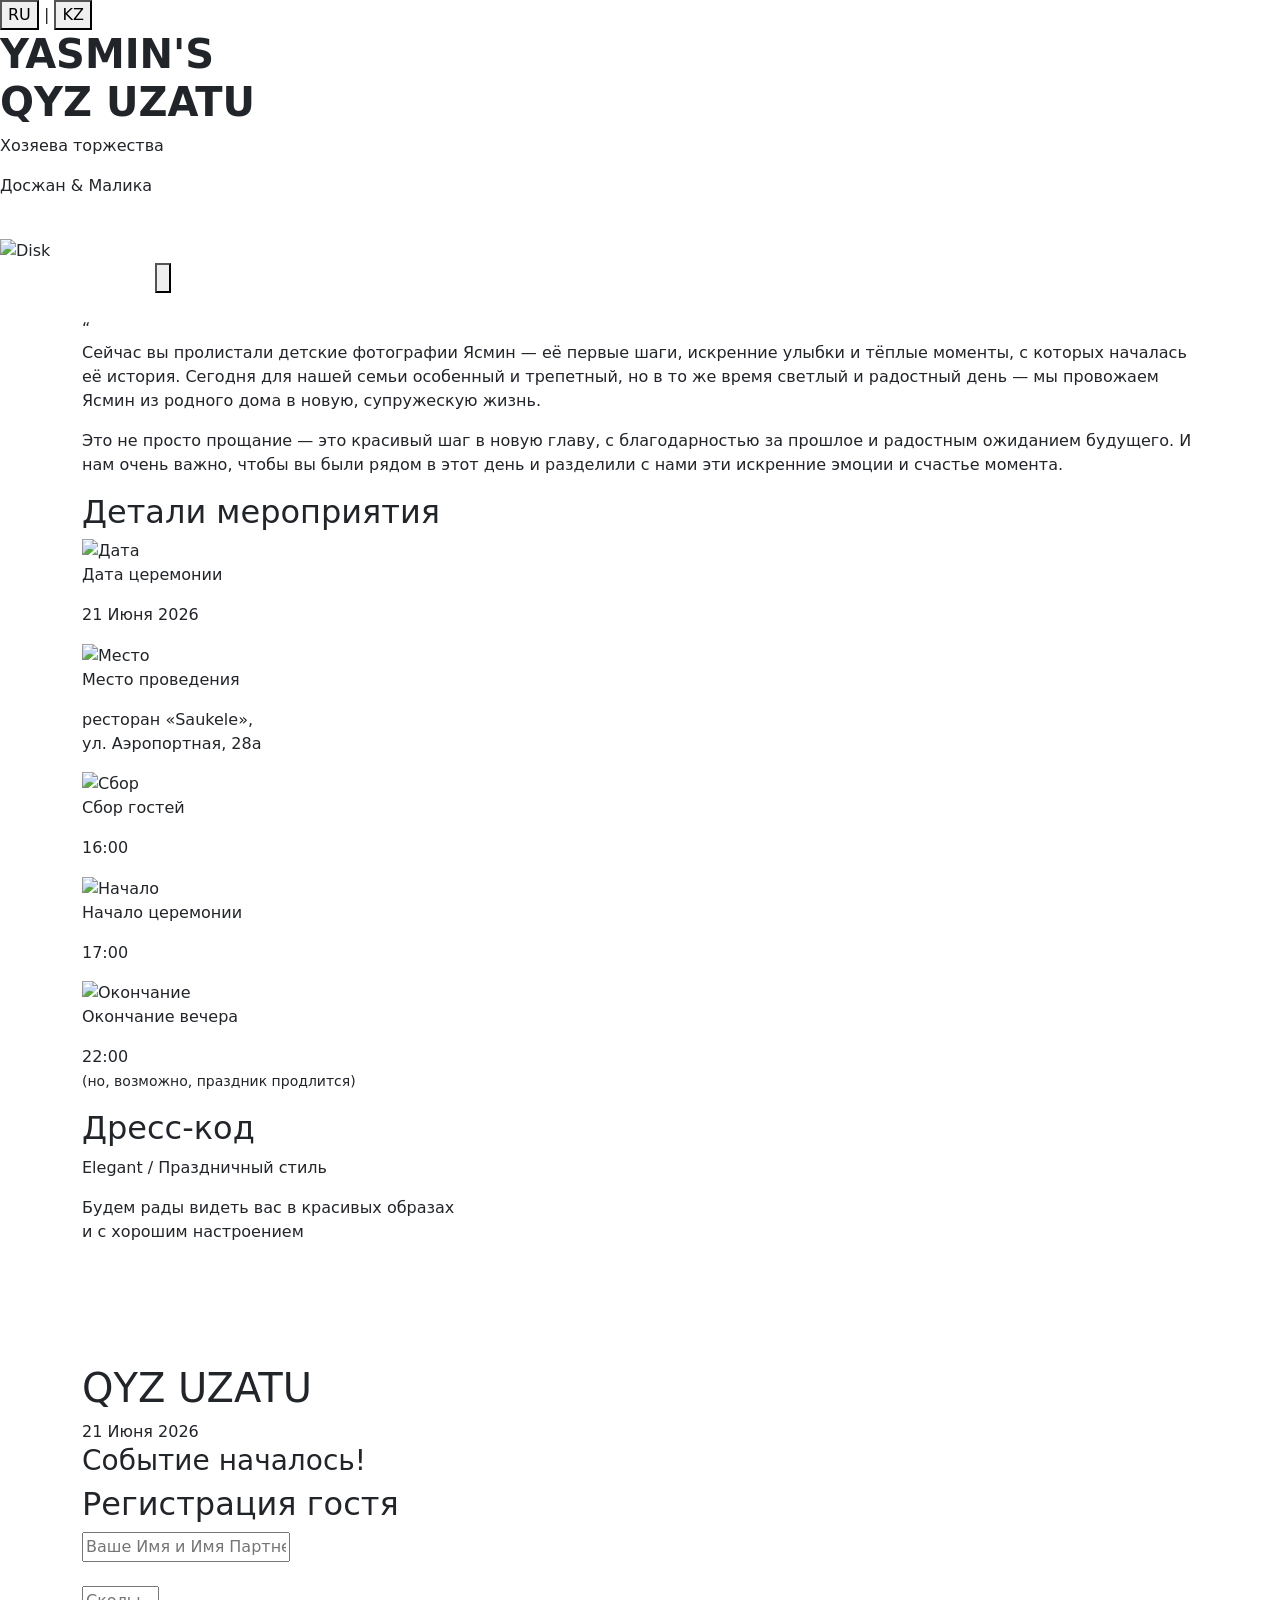
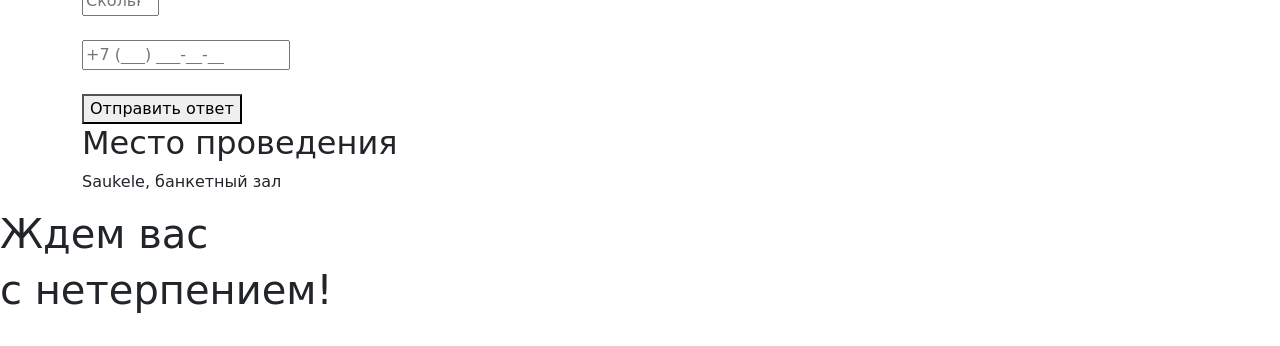
==== main.html @ 4ffa5e28 "Create main.html" ====
<!doctype html>
<html lang="ru">
<head>
    <meta charset="utf-8">
    <meta name="viewport" content="width=device-width, initial-scale=1.0">
    <title>Приглашение</title>
    <link href="https://cdn.jsdelivr.net/npm/bootstrap@5.3.0/dist/css/bootstrap.min.css" rel="stylesheet">
    <link href="https://fonts.googleapis.com/css2?family=Cormorant+Garamond:wght@600;700&family=Montserrat:wght@400;500&display=swap" rel="stylesheet">
    <link rel="stylesheet" href="./assets/style/styles.css">
    <script src="https://unpkg.com/imask"></script>
</head>
<body>

    <div class="lang-switch">
        <button class="lang-btn active" data-lang="ru">RU</button>
        <span class="lang-divider">|</span>
        <button class="lang-btn" data-lang="kz">KZ</button>
    </div>

    <section class="hero-section">
        <div class="hero-content">
            <h1><strong>YASMIN'S<br>QYZ UZATU</strong></h1>
            <p data-ru="Хозяева торжества" data-kz="Той иелері">Хозяева торжества</p>
            <p>Досжан & Малика</p>
        </div>
        
        <img src="./assets/img/img3.png" alt="">
    </section>


    <section>
        <div class="music-player-wrapper">
            <div class="music-player-inline" id="musicPlayer">
                <div class="player-content">
                    <div class="disk-wrapper">
                        <img src="./assets/img/kid2.jpg" alt="Disk" id="diskImg">
                    </div>
                    <span class="track-name" data-ru="Включить музыку" data-kz="Музыканы қосу">Включить музыку</span>
                    <button class="play-btn" id="playBtn">
                        <svg id="playIcon" viewBox="0 0 24 24" fill="none" xmlns="http://www.w3.org/2000/svg">
                            <path d="M18.8906 12.846L8.85937 18.5742C8.21484 18.9414 7.41797 18.4727 7.41797 17.7266V6.27344C7.41797 5.52734 8.21484 5.05859 8.85937 5.42578L18.8906 11.154C19.5352 11.5211 19.5352 12.4789 18.8906 12.846Z" fill="currentColor"/>
                        </svg>
                        <svg id="pauseIcon" viewBox="0 0 24 24" fill="none" xmlns="http://www.w3.org/2000/svg" style="display:none;">
                            <rect x="7" y="5" width="3" height="14" rx="1.5" fill="currentColor"/>
                            <rect x="14" y="5" width="3" height="14" rx="1.5" fill="currentColor"/>
                        </svg>
                    </button>
                </div>
                <audio id="mainAudio" loop>
                    <source src="./assets/audio/music.mp3" type="audio/mpeg">
                </audio>
            </div>
        </div>
    </section>
 
    <section class="infinite-slider">
        <div class="slider-track">
            <img src="./assets/img/kid1.JPG" alt=""><img src="./assets/img/kid2.JPG" alt=""><img src="./assets/img/kid3.JPG" alt=""><img src="./assets/img/kid4.JPG" alt=""><img src="./assets/img/kid5.JPG" alt=""><img src="./assets/img/kid6.JPG" alt=""><img src="./assets/img/kid7.JPG" alt=""><img src="./assets/img/kid8.JPG" alt=""><img src="./assets/img/kid9.JPG" alt=""><img src="./assets/img/kid10.JPG" alt=""><img src="./assets/img/kid11.JPG" alt=""><img src="./assets/img/kid12.JPG" alt=""><img src="./assets/img/kid13.JPG" alt="">
            <img src="./assets/img/kid1.JPG" alt=""><img src="./assets/img/kid2.JPG" alt=""><img src="./assets/img/kid3.JPG" alt=""><img src="./assets/img/kid4.JPG" alt=""><img src="./assets/img/kid5.JPG" alt=""><img src="./assets/img/kid6.JPG" alt=""><img src="./assets/img/kid7.JPG" alt=""><img src="./assets/img/kid8.JPG" alt=""><img src="./assets/img/kid9.JPG" alt=""><img src="./assets/img/kid10.JPG" alt=""><img src="./assets/img/kid11.JPG" alt=""><img src="./assets/img/kid12.JPG" alt=""><img src="./assets/img/kid13.JPG" alt="">
        </div>
    </section>

    <section class="about-section">
        <div class="container">
            <div class="about-content">
                <div class="quote-icon">“</div>
                <p class="about-text" 
                    data-ru="Сейчас вы пролистали детские фотографии Ясмин — её первые шаги, искренние улыбки и тёплые моменты, с которых началась её история. Сегодня для нашей семьи особенный и трепетный, но в то же время светлый и радостный день — мы провожаем Ясмин из родного дома в новую, супружескую жизнь."
                    data-kz="Сіз жаңа ғана Ясминнің балалық шағындағы суреттерін — оның алғашқы қадамдары мен мөлдір күлкісін, тарихы басталған ең ыстық сәттерін тамашаладыңыздар. Бүгін отбасымыз үшін ерекше тебіреніске толы, сонымен бірге жарқын да қуанышты күн — біз Ясминді туған ұясынан жаңа өмірге, қиясына қондырып шығарып салмақпыз.">
                        Сейчас вы пролистали детские фотографии Ясмин — её первые шаги, искренние улыбки и тёплые моменты, с которых началась её история. Сегодня для нашей семьи особенный и трепетный, но в то же время светлый и радостный день — мы провожаем Ясмин из родного дома в новую, супружескую жизнь.
                </p>

                <p class="about-text" 
                    data-ru="Это не просто прощание — это красивый шаг в новую главу, с благодарностью за прошлое и радостным ожиданием будущего. И нам очень важно, чтобы вы были рядом в этот день и разделили с нами эти искренние эмоции и счастье момента."
                    data-kz="Бұл жай ғана қоштасу емес — бұл өткенге алғыс айтып, болашаққа үмітпен қадам басатын өмірдің жаңа парағы. Осынау ақ тілекті сәтте қасымызда болып, қуанышымызды бірге бөлісулеріңіз біз үшін өте маңызды.">
                        Это не просто прощание — это красивый шаг в новую главу, с благодарностью за прошлое и радостным ожиданием будущего. И нам очень важно, чтобы вы были рядом в этот день и разделили с нами эти искренние эмоции и счастье момента.
                </p>
                
                <!-- <div class="about-signature">
                    <p class="signature-header">С уважением и любовью:</p>
                    <ul class="signature-list">
                        <li>Семья</li>
                    </ul>
                </div> -->
            </div>
        </div> 
    </section>

    <section class="info-section">
        <div class="container">
            <h2 class="info-title" data-ru="Детали мероприятия" data-kz="Іс-шара мәліметтері">Детали мероприятия</h2>
            <div class="info-grid">
                <div class="info-item">
                    <div class="info-icon"><img src="./assets/img/day.png" alt="Дата"></div>
                    <div class="info-content">
                        <p class="info-label" data-ru="Дата церемонии" data-kz="Рәсім күні">Дата церемонии</p>
                        <p class="info-value">21 Июня 2026</p>
                    </div>
                </div>
                <div class="info-item">
                    <div class="info-icon"><img src="./assets/img/location.png" alt="Место"></div>
                    <div class="info-content">
                        <p class="info-label" data-ru="Место проведения" data-kz="Өтетін орны">Место проведения</p>
                        <p class="info-value">ресторан «Saukele»,<br> ул. Аэропортная, 28а</p>
                    </div>
                </div>
                <div class="info-item">
                    <div class="info-icon"><img src="./assets/img/guests.png" alt="Сбор"></div>
                    <div class="info-content">
                        <p class="info-label" data-ru="Сбор гостей" data-kz="Қонақтардың жиналуы">Сбор гостей</p>
                        <p class="info-value">16:00</p>
                    </div>
                </div>
                <div class="info-item">
                    <div class="info-icon"><img src="./assets/img/time.png" alt="Начало"></div>
                    <div class="info-content">
                        <p class="info-label" data-ru="Начало церемонии" data-kz="Рәсімнің басталуы">Начало церемонии</p>
                        <p class="info-value">17:00</p>
                    </div>
                </div>
                <div class="info-item">
                    <div class="info-icon"><img src="./assets/img/car.png" alt="Окончание"></div>
                    <div class="info-content">
                        <p class="info-label" data-ru="Окончание вечера" data-kz="Кештің аяқталуы">Окончание вечера</p>
                        <p class="info-value">22:00 <br><small data-ru="(но, возможно, праздник продлится)" data-kz="(бірақ, бәлкім, мереке жалғасады)">(но, возможно, праздник продлится)</small></p>
                    </div>
                </div>
            </div>
        </div>
    </section>

    <section class="dress-section">
        <div class="container">
            <div class="dress-card">
                <h2 class="dress-title" data-ru="Дресс-код" data-kz="Дресс-код">Дресс-код</h2>
                <p class="dress-subtitle">Elegant / Праздничный стиль</p>
                <div class="dress-description" data-ru="Будем рады видеть вас в красивых образах и с хорошим настроением" data-kz="Сіздерді әдемі бейнеде және көтеріңкі көңіл-күймен көруге қуаныштымыз">
                    Будем рады видеть вас в красивых образах <br> и с хорошим настроением
                </div>
                <div class="color-palette">
                    <div class="color-circle">
                        <img src="./assets/img/blazer.png" alt="">
                    </div>
                    
                    <div class="color-circle">
                        <img src="./assets/img/shoemale.png" alt="">
                    </div>

                    <div class="color-circle">
                        <img src="./assets/img/bow-tie.png" alt="">
                    </div>
                    
                    <div class="color-circle">
                        <img src="./assets/img/dress.png" alt="">
                    </div>
                    
                    <div class="color-circle">
                        <img src="./assets/img/shoefemale.png" alt="">
                    </div>
                </div>
            </div>
        </div>
    </section>

    <section class="invitation-section">
        <div class="container">
            <div class="invitation-card">
                <h1>QYZ UZATU</h1>
                <div class="date-text">21 Июня 2026</div>
                <div class="countdown-container">
                    <div class="countdown-item"><span id="days">00</span><label>дней</label></div>
                    <div class="countdown-item"><span id="hours">00</span><label>часов</label></div>
                    <div class="countdown-item"><span id="minutes">00</span><label>минут</label></div>
                    <div class="countdown-item"><span id="seconds">00</span><label>секунд</label></div>
                </div>
            </div>
        </div>
    </section>

    <section class="rsvp-section">
        <div class="container">
            <div class="rsvp-card">
                <h2 class="rsvp-title" data-ru="Регистрация гостя" data-kz="Қонақтарды тіркеу">Регистрация гостя</h2>
                <form id="weddingForm" class="rsvp-form">
                    <div class="mb-4">
                        <input type="text" class="form-control-custom" id="guestName" 
                               placeholder="Ваше Имя и Имя Партнера" 
                               data-ru-ph="Ваше Имя и Имя Партнера" 
                               data-kz-ph="Атыңыз және жұбыңыздың аты" required>
                    </div>
                    <div class="mb-4">
                        <input type="number" class="form-control-custom" id="guestCount" 
                               placeholder="Сколько человек придет?" 
                               data-ru-ph="Сколько человек придет?" 
                               data-kz-ph="Қанша адам келесіздер?" min="1" max="10" required>
                    </div>
                    <div class="mb-4">
                        <input type="tel" class="form-control-custom" id="guestPhone" placeholder="+7 (___) ___-__-__" required>
                    </div>
                    <button type="submit" class="btn-submit" data-ru="Отправить ответ" data-kz="Жауапты жіберу">Отправить ответ</button>
                    <div id="formMessage" class="mt-3" style="display:none; color: var(--color-dark);"></div>
                </form>
            </div>
        </div>
    </section>


    <section class="map-section">
        <div class="container">
            <div class="map-container-styled">
                <h2 class="map-title" data-ru="Место проведения" data-kz="Өтетін орны">Место проведения</h2>
                <p class="map-subtitle">Saukele, банкетный зал</p>
                <div class="dg-widget-responsive">
                    <script charset="utf-8" src="https://widgets.2gis.com/js/DGWidgetLoader.js"></script>
                    <script charset="utf-8">
                        new DGWidgetLoader({"width":"100%","height":450,"borderColor":"#E5CD9F","pos":{"lat":43.30470973149355,"lon":77.05123901367189,"zoom":16},"opt":{"city":"almaty"},"org":[{"id":"70000001060098350"}]});
                    </script>
                </div>
            </div>
        </div>
    </section>

    <section class="thankyou-section">
        <div class="thankyou-content">
            <h1 data-ru="Ждем вас" data-kz="Сіздерді">Ждем вас</h1>
            <h1 data-ru="с нетерпением!" data-kz="асыға күтеміз!">с нетерпением!</h1>
        </div>
        
        <img src="./assets/img/img4.png" alt="">
    </section>

    <script>
        const targetDate = new Date(2026, 5, 21, 17, 0, 0).getTime();
    
        function getWord(number, words) {
            return words[(number % 100 > 4 && number % 100 < 20) ? 2 : [2, 0, 1, 1, 1, 2][(number % 10 < 5) ? number % 10 : 5]];
        }
    
        const updateCountdown = () => {
            const now = new Date().getTime();
            const distance = targetDate - now;
    
            if (distance < 0) {
                document.querySelector(".countdown-container").innerHTML = "<h3>Событие началось!</h3>";
                return;
            }
    
            const days = Math.floor(distance / (1000 * 60 * 60 * 24));
            const hours = Math.floor((distance % (1000 * 60 * 60 * 24)) / (1000 * 60 * 60));
            const minutes = Math.floor((distance % (1000 * 60 * 60)) / (1000 * 60));
            const seconds = Math.floor((distance % (1000 * 60)) / 1000);
    
            document.getElementById("days").innerText = days.toString().padStart(2, '0');
            document.getElementById("hours").innerText = hours.toString().padStart(2, '0');
            document.getElementById("minutes").innerText = minutes.toString().padStart(2, '0');
            document.getElementById("seconds").innerText = seconds.toString().padStart(2, '0');
    
            document.querySelector(".countdown-item:nth-child(1) label").innerText = getWord(days, ['день', 'дня', 'дней']);
            document.querySelector(".countdown-item:nth-child(2) label").innerText = getWord(hours, ['час', 'часа', 'часов']);
            document.querySelector(".countdown-item:nth-child(3) label").innerText = getWord(minutes, ['минута', 'минуты', 'минут']);
            document.querySelector(".countdown-item:nth-child(4) label").innerText = getWord(seconds, ['секунда', 'секунды', 'секунд']);
        };
    
        setInterval(updateCountdown, 1000);
        updateCountdown();
    </script>

    <script>
        document.addEventListener('DOMContentLoaded', function() {
            const phoneElement = document.getElementById('guestPhone');
            const maskOptions = {
                mask: '+{7} (000) 000-00-00',
                lazy: false 
            };
            const mask = IMask(phoneElement, maskOptions);
        });
    </script>

    <script>
        document.getElementById('weddingForm').addEventListener('submit', function(e) {
            e.preventDefault();
            
            const form = this;
            const token = "8637725900:AAHlW9VsiGZnVfQqtUhV1iAyKUCdvKI34zQ";
            const chatId = "850251125";
            
            const name = document.getElementById('guestName').value;
            const count = document.getElementById('guestCount').value;
            const phone = document.getElementById('guestPhone').value;
            
            const message = `🔔 *Новый ответ!*\n👤 *Имя:* ${name}\n👥 *Гостей:* ${count}\n📞 *Телефон:* ${phone}`;
            const url = `https://api.telegram.org/bot${token}/sendMessage?chat_id=${chatId}&text=${encodeURIComponent(message)}&parse_mode=Markdown`;
            
            fetch(url)
                .then(response => {
                    if (response.ok) {
                        form.style.transition = 'opacity 0.5s ease';
                        form.style.opacity = '0';
                        
                        setTimeout(() => {
                            form.style.display = 'none';
                            const msg = document.getElementById('formMessage');
                            msg.style.display = 'block';
                            msg.innerHTML = "<h3>Спасибо! ❤️</h3><p>Ваш ответ успешно отправлен.</p>";
                        }, 500);
                    } else {
                        alert("Ошибка. Попробуйте еще раз.");
                    }
                })
                .catch(error => {
                    alert("Ошибка соединения.");
                });
        });
    </script>

    <script>
        const audio = document.getElementById('mainAudio');
        const playBtn = document.getElementById('playBtn');
        const playIcon = document.getElementById('playIcon');
        const pauseIcon = document.getElementById('pauseIcon');
        const disk = document.querySelector('.disk-wrapper');
        const player = document.getElementById('musicPlayer');

        playBtn.addEventListener('click', () => {
            if (audio.paused) {
                audio.play();
                playIcon.style.display = 'none';
                pauseIcon.style.display = 'block';
                disk.style.animationPlayState = 'running';
            } else {
                audio.pause();
                playIcon.style.display = 'block';
                pauseIcon.style.display = 'none';
                disk.style.animationPlayState = 'paused';
            }
        });
    </script>

<script>
    window.addEventListener('scroll', function() {
        const player = document.getElementById('musicPlayer');
        const trackName = player.querySelector('.track-name');
        const trigger = window.innerHeight * 0.5;

        if (window.scrollY > trigger) {
            player.classList.add('sticky');
            if(trackName) trackName.style.color = "#333";
        } else {
            player.classList.remove('sticky');
            if(trackName) trackName.style.color = "white";
        }
    });
</script>

<script>
            window.addEventListener('scroll', function() {
            const player = document.getElementById('musicPlayer');
            const trigger = window.innerHeight * 0.9; 

            if (window.scrollY > trigger) {
                if (!player.classList.contains('sticky')) {
                    player.classList.add('sticky');
                }
            } else {
                player.classList.remove('sticky');
            }
        });
</script>

<script>
    document.querySelectorAll('.lang-btn').forEach(btn => {
    btn.addEventListener('click', function() {
        // Убираем активный класс у всех и даем нажатой
        document.querySelectorAll('.lang-btn').forEach(b => b.classList.remove('active'));
        this.classList.add('active');

        const lang = this.getAttribute('data-lang');

        // Находим все элементы с атрибутами перевода
        document.querySelectorAll('[data-ru]').forEach(el => {
            if (lang === 'kz') {
                el.textContent = el.getAttribute('data-kz');
            } else {
                el.textContent = el.getAttribute('data-ru');
            }
        });
        
        // Если нужно менять плейсхолдеры в инпутах
        document.querySelectorAll('input[data-ru-ph]').forEach(input => {
            if (lang === 'kz') {
                input.placeholder = input.getAttribute('data-kz-ph');
            } else {
                input.placeholder = input.getAttribute('data-ru-ph');
            }
        });
    });
});
</script>

    <script src="https://cdn.jsdelivr.net/npm/bootstrap@5.3.0/dist/js/bootstrap.bundle.min.js"></script>
</body>
</html>
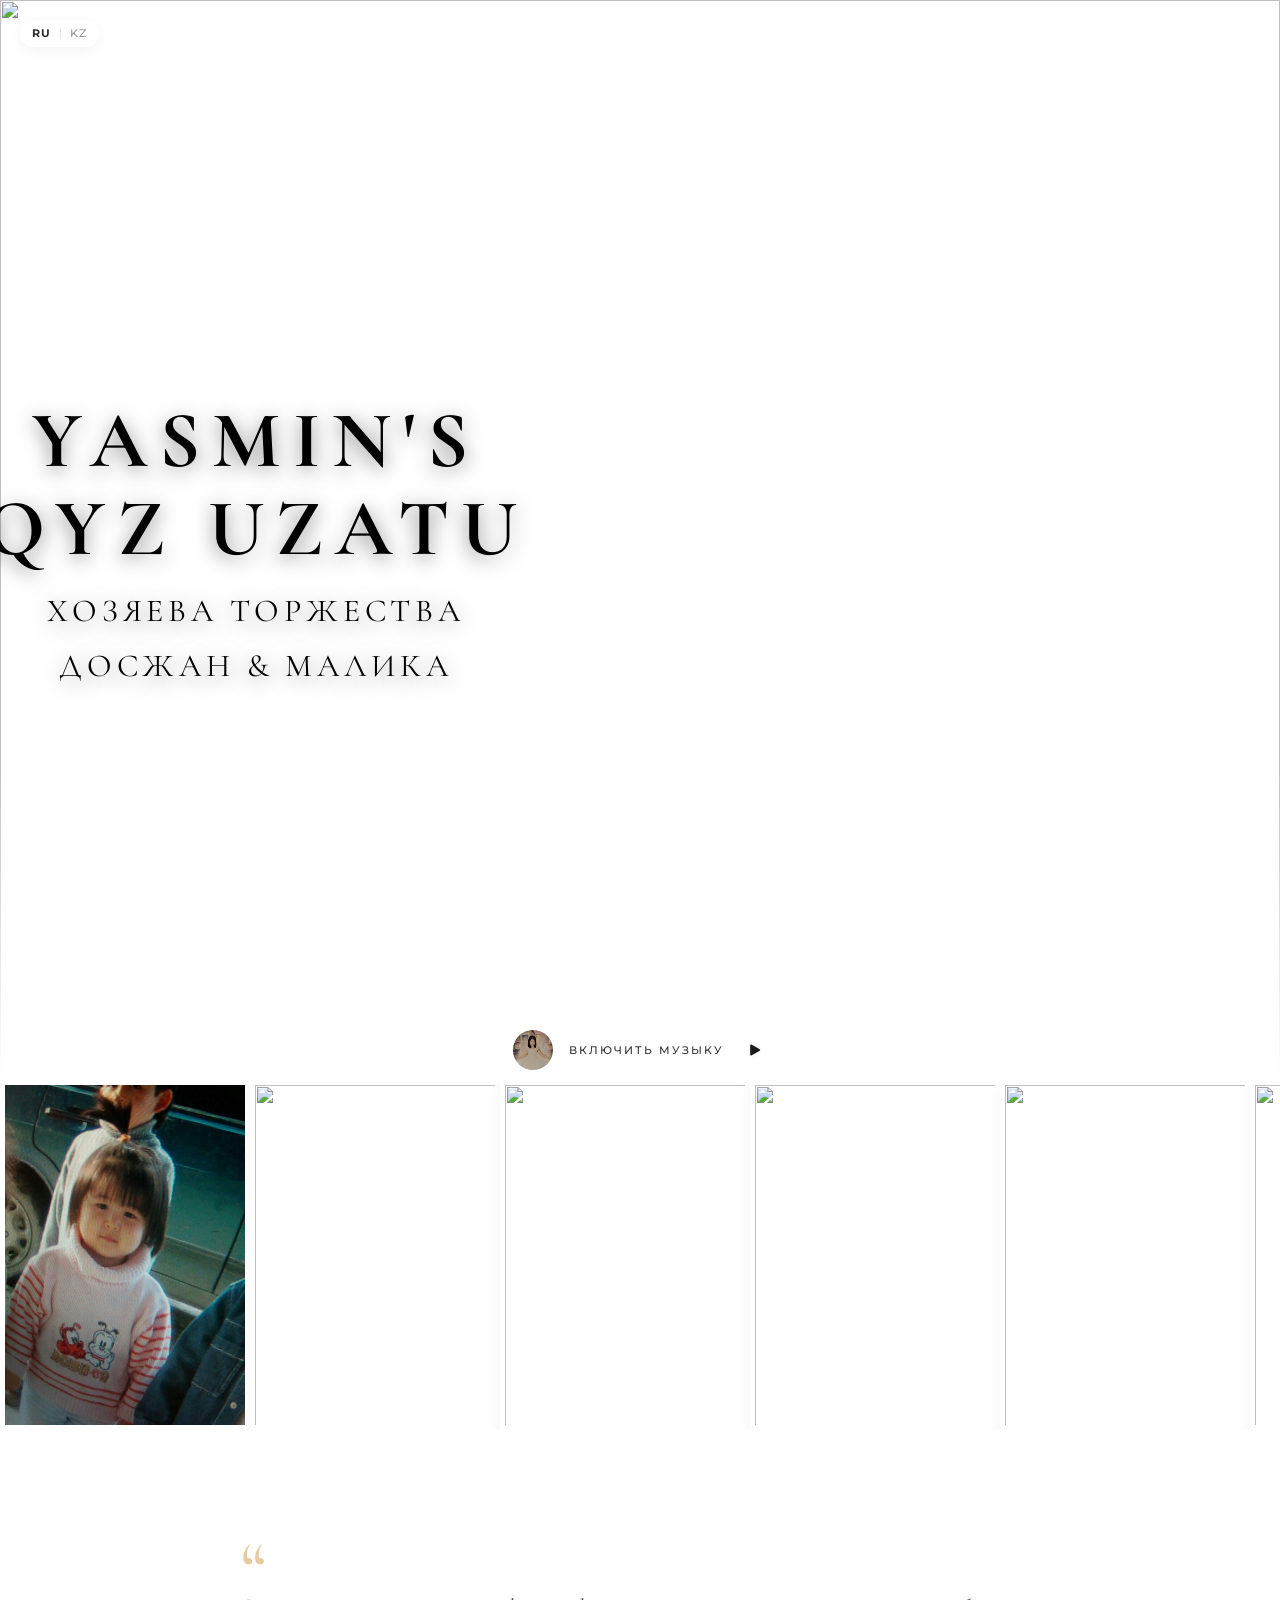
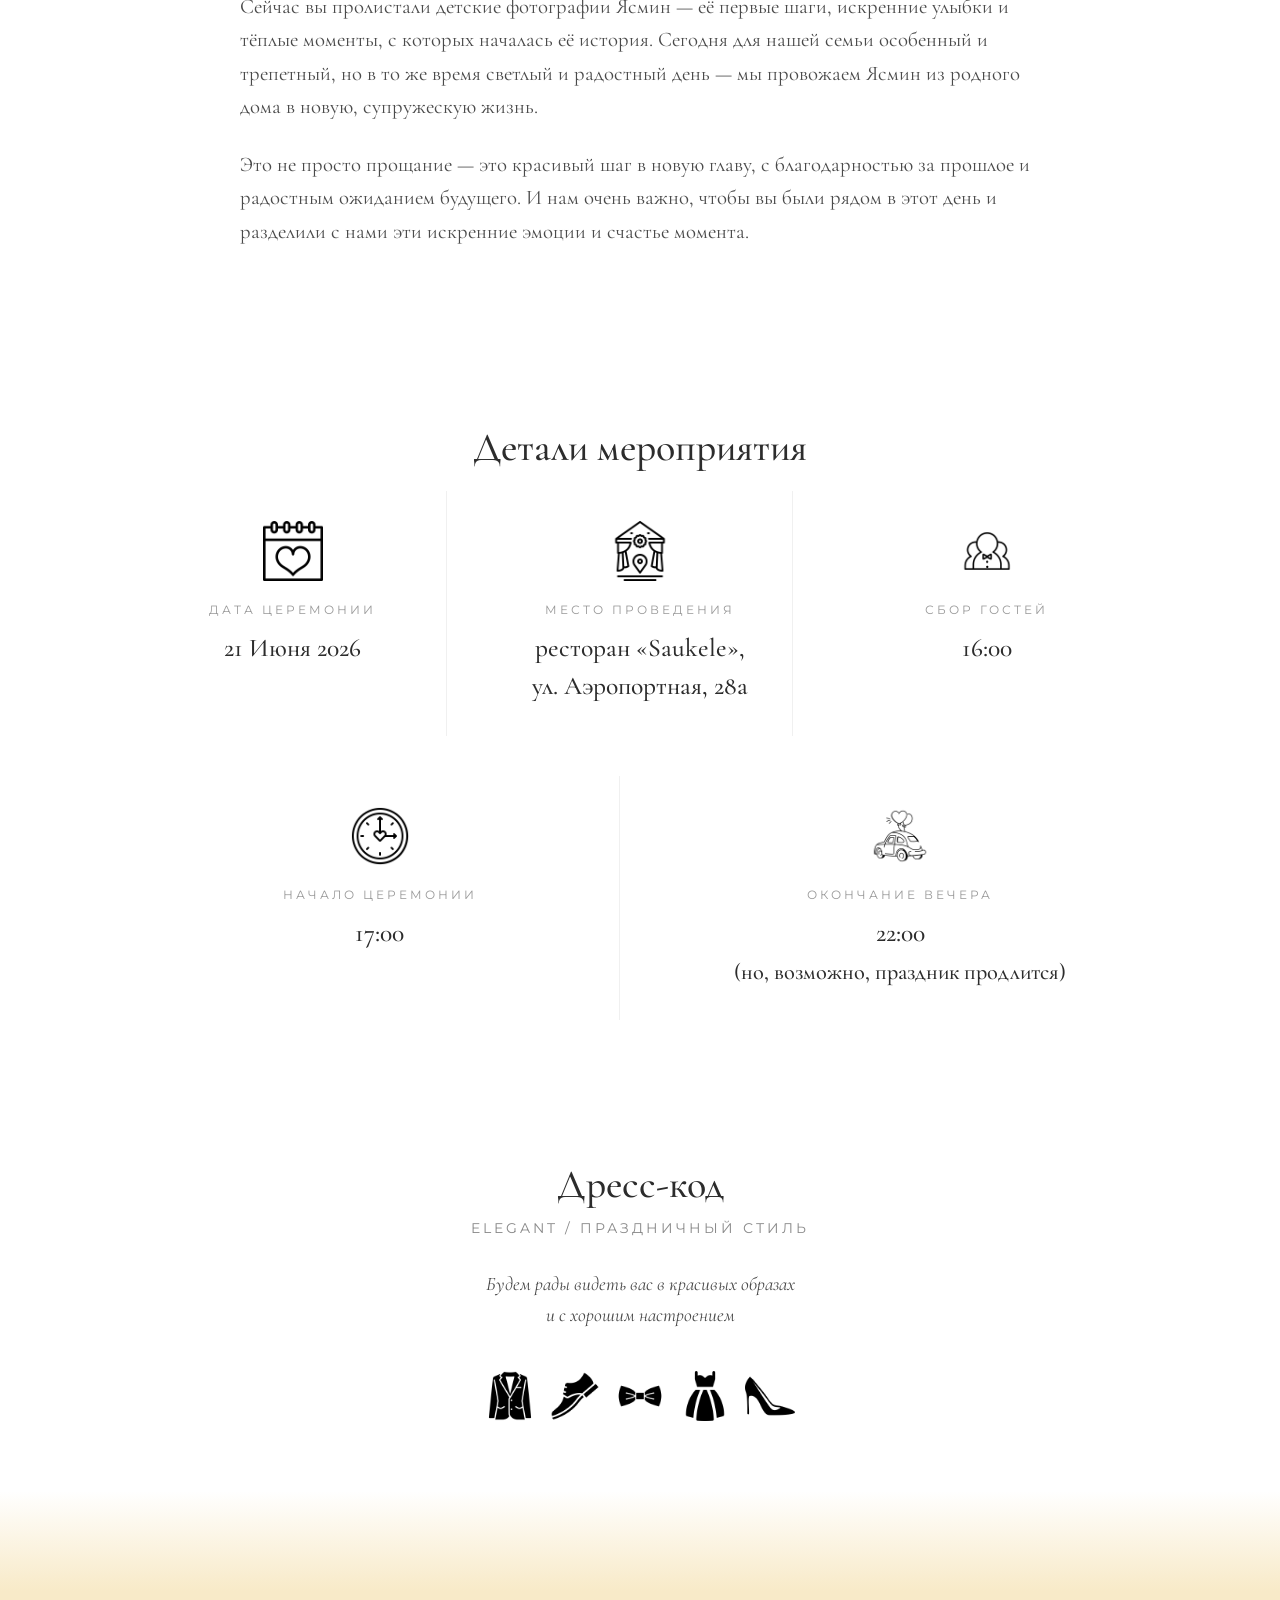
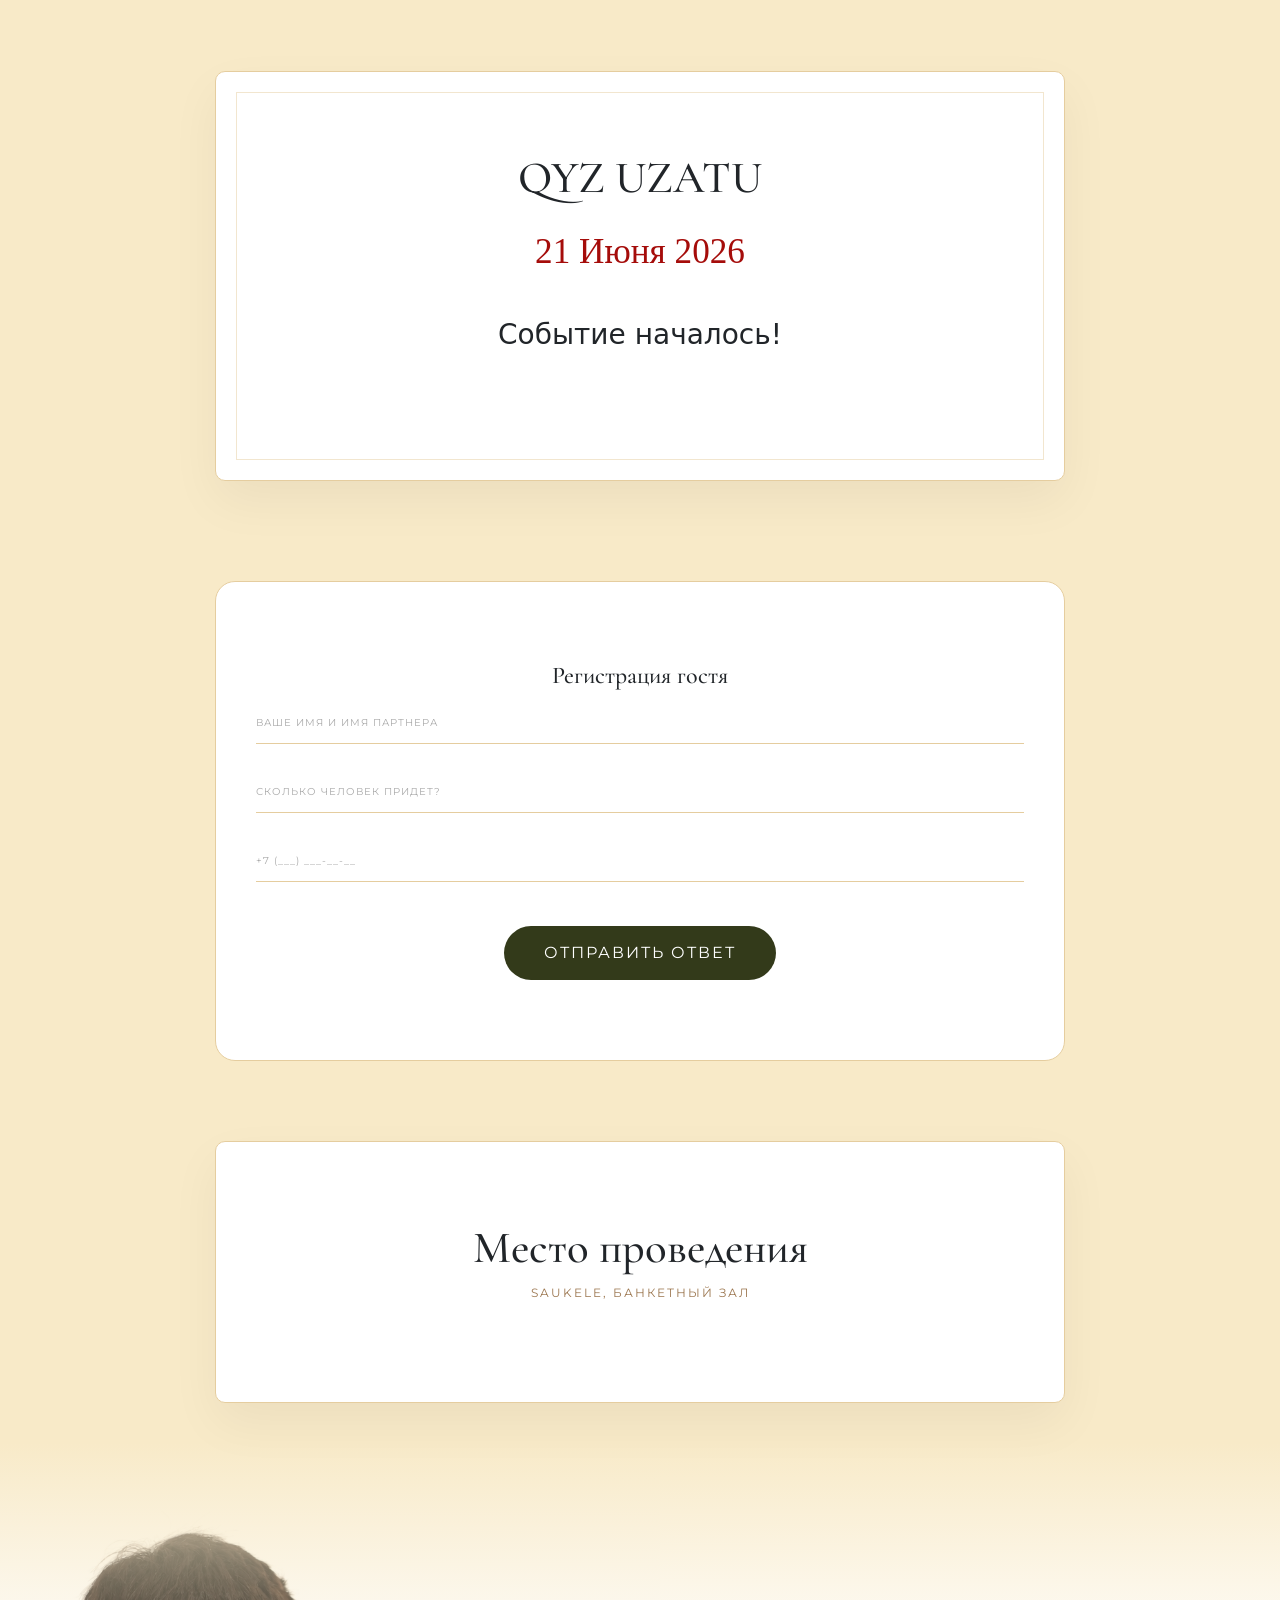
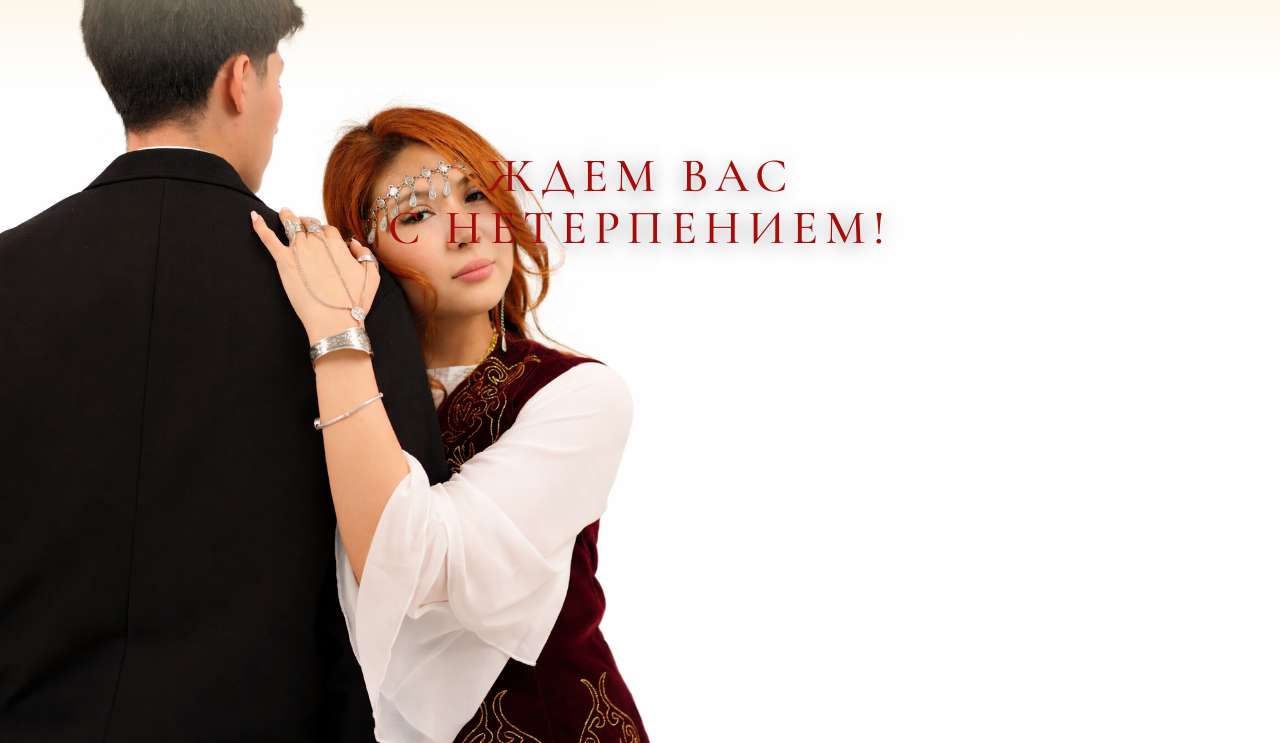
==== commit b1286e51: "Add files via upload" ====
--- a/main.html
+++ b/main.html
@@ -1,402 +1,402 @@
-<!doctype html>
-<html lang="ru">
-<head>
-    <meta charset="utf-8">
-    <meta name="viewport" content="width=device-width, initial-scale=1.0">
-    <title>Приглашение</title>
-    <link href="https://cdn.jsdelivr.net/npm/bootstrap@5.3.0/dist/css/bootstrap.min.css" rel="stylesheet">
-    <link href="https://fonts.googleapis.com/css2?family=Cormorant+Garamond:wght@600;700&family=Montserrat:wght@400;500&display=swap" rel="stylesheet">
-    <link rel="stylesheet" href="./assets/style/styles.css">
-    <script src="https://unpkg.com/imask"></script>
-</head>
-<body>
-
-    <div class="lang-switch">
-        <button class="lang-btn active" data-lang="ru">RU</button>
-        <span class="lang-divider">|</span>
-        <button class="lang-btn" data-lang="kz">KZ</button>
-    </div>
-
-    <section class="hero-section">
-        <div class="hero-content">
-            <h1><strong>YASMIN'S<br>QYZ UZATU</strong></h1>
-            <p data-ru="Хозяева торжества" data-kz="Той иелері">Хозяева торжества</p>
-            <p>Досжан & Малика</p>
-        </div>
-        
-        <img src="./assets/img/img3.png" alt="">
-    </section>
-
-
-    <section>
-        <div class="music-player-wrapper">
-            <div class="music-player-inline" id="musicPlayer">
-                <div class="player-content">
-                    <div class="disk-wrapper">
-                        <img src="./assets/img/kid2.jpg" alt="Disk" id="diskImg">
-                    </div>
-                    <span class="track-name" data-ru="Включить музыку" data-kz="Музыканы қосу">Включить музыку</span>
-                    <button class="play-btn" id="playBtn">
-                        <svg id="playIcon" viewBox="0 0 24 24" fill="none" xmlns="http://www.w3.org/2000/svg">
-                            <path d="M18.8906 12.846L8.85937 18.5742C8.21484 18.9414 7.41797 18.4727 7.41797 17.7266V6.27344C7.41797 5.52734 8.21484 5.05859 8.85937 5.42578L18.8906 11.154C19.5352 11.5211 19.5352 12.4789 18.8906 12.846Z" fill="currentColor"/>
-                        </svg>
-                        <svg id="pauseIcon" viewBox="0 0 24 24" fill="none" xmlns="http://www.w3.org/2000/svg" style="display:none;">
-                            <rect x="7" y="5" width="3" height="14" rx="1.5" fill="currentColor"/>
-                            <rect x="14" y="5" width="3" height="14" rx="1.5" fill="currentColor"/>
-                        </svg>
-                    </button>
-                </div>
-                <audio id="mainAudio" loop>
-                    <source src="./assets/audio/music.mp3" type="audio/mpeg">
-                </audio>
-            </div>
-        </div>
-    </section>
- 
-    <section class="infinite-slider">
-        <div class="slider-track">
-            <img src="./assets/img/kid1.JPG" alt=""><img src="./assets/img/kid2.JPG" alt=""><img src="./assets/img/kid3.JPG" alt=""><img src="./assets/img/kid4.JPG" alt=""><img src="./assets/img/kid5.JPG" alt=""><img src="./assets/img/kid6.JPG" alt=""><img src="./assets/img/kid7.JPG" alt=""><img src="./assets/img/kid8.JPG" alt=""><img src="./assets/img/kid9.JPG" alt=""><img src="./assets/img/kid10.JPG" alt=""><img src="./assets/img/kid11.JPG" alt=""><img src="./assets/img/kid12.JPG" alt=""><img src="./assets/img/kid13.JPG" alt="">
-            <img src="./assets/img/kid1.JPG" alt=""><img src="./assets/img/kid2.JPG" alt=""><img src="./assets/img/kid3.JPG" alt=""><img src="./assets/img/kid4.JPG" alt=""><img src="./assets/img/kid5.JPG" alt=""><img src="./assets/img/kid6.JPG" alt=""><img src="./assets/img/kid7.JPG" alt=""><img src="./assets/img/kid8.JPG" alt=""><img src="./assets/img/kid9.JPG" alt=""><img src="./assets/img/kid10.JPG" alt=""><img src="./assets/img/kid11.JPG" alt=""><img src="./assets/img/kid12.JPG" alt=""><img src="./assets/img/kid13.JPG" alt="">
-        </div>
-    </section>
-
-    <section class="about-section">
-        <div class="container">
-            <div class="about-content">
-                <div class="quote-icon">“</div>
-                <p class="about-text" 
-                    data-ru="Сейчас вы пролистали детские фотографии Ясмин — её первые шаги, искренние улыбки и тёплые моменты, с которых началась её история. Сегодня для нашей семьи особенный и трепетный, но в то же время светлый и радостный день — мы провожаем Ясмин из родного дома в новую, супружескую жизнь."
-                    data-kz="Сіз жаңа ғана Ясминнің балалық шағындағы суреттерін — оның алғашқы қадамдары мен мөлдір күлкісін, тарихы басталған ең ыстық сәттерін тамашаладыңыздар. Бүгін отбасымыз үшін ерекше тебіреніске толы, сонымен бірге жарқын да қуанышты күн — біз Ясминді туған ұясынан жаңа өмірге, қиясына қондырып шығарып салмақпыз.">
-                        Сейчас вы пролистали детские фотографии Ясмин — её первые шаги, искренние улыбки и тёплые моменты, с которых началась её история. Сегодня для нашей семьи особенный и трепетный, но в то же время светлый и радостный день — мы провожаем Ясмин из родного дома в новую, супружескую жизнь.
-                </p>
-
-                <p class="about-text" 
-                    data-ru="Это не просто прощание — это красивый шаг в новую главу, с благодарностью за прошлое и радостным ожиданием будущего. И нам очень важно, чтобы вы были рядом в этот день и разделили с нами эти искренние эмоции и счастье момента."
-                    data-kz="Бұл жай ғана қоштасу емес — бұл өткенге алғыс айтып, болашаққа үмітпен қадам басатын өмірдің жаңа парағы. Осынау ақ тілекті сәтте қасымызда болып, қуанышымызды бірге бөлісулеріңіз біз үшін өте маңызды.">
-                        Это не просто прощание — это красивый шаг в новую главу, с благодарностью за прошлое и радостным ожиданием будущего. И нам очень важно, чтобы вы были рядом в этот день и разделили с нами эти искренние эмоции и счастье момента.
-                </p>
-                
-                <!-- <div class="about-signature">
-                    <p class="signature-header">С уважением и любовью:</p>
-                    <ul class="signature-list">
-                        <li>Семья</li>
-                    </ul>
-                </div> -->
-            </div>
-        </div> 
-    </section>
-
-    <section class="info-section">
-        <div class="container">
-            <h2 class="info-title" data-ru="Детали мероприятия" data-kz="Іс-шара мәліметтері">Детали мероприятия</h2>
-            <div class="info-grid">
-                <div class="info-item">
-                    <div class="info-icon"><img src="./assets/img/day.png" alt="Дата"></div>
-                    <div class="info-content">
-                        <p class="info-label" data-ru="Дата церемонии" data-kz="Рәсім күні">Дата церемонии</p>
-                        <p class="info-value">21 Июня 2026</p>
-                    </div>
-                </div>
-                <div class="info-item">
-                    <div class="info-icon"><img src="./assets/img/location.png" alt="Место"></div>
-                    <div class="info-content">
-                        <p class="info-label" data-ru="Место проведения" data-kz="Өтетін орны">Место проведения</p>
-                        <p class="info-value">ресторан «Saukele»,<br> ул. Аэропортная, 28а</p>
-                    </div>
-                </div>
-                <div class="info-item">
-                    <div class="info-icon"><img src="./assets/img/guests.png" alt="Сбор"></div>
-                    <div class="info-content">
-                        <p class="info-label" data-ru="Сбор гостей" data-kz="Қонақтардың жиналуы">Сбор гостей</p>
-                        <p class="info-value">16:00</p>
-                    </div>
-                </div>
-                <div class="info-item">
-                    <div class="info-icon"><img src="./assets/img/time.png" alt="Начало"></div>
-                    <div class="info-content">
-                        <p class="info-label" data-ru="Начало церемонии" data-kz="Рәсімнің басталуы">Начало церемонии</p>
-                        <p class="info-value">17:00</p>
-                    </div>
-                </div>
-                <div class="info-item">
-                    <div class="info-icon"><img src="./assets/img/car.png" alt="Окончание"></div>
-                    <div class="info-content">
-                        <p class="info-label" data-ru="Окончание вечера" data-kz="Кештің аяқталуы">Окончание вечера</p>
-                        <p class="info-value">22:00 <br><small data-ru="(но, возможно, праздник продлится)" data-kz="(бірақ, бәлкім, мереке жалғасады)">(но, возможно, праздник продлится)</small></p>
-                    </div>
-                </div>
-            </div>
-        </div>
-    </section>
-
-    <section class="dress-section">
-        <div class="container">
-            <div class="dress-card">
-                <h2 class="dress-title" data-ru="Дресс-код" data-kz="Дресс-код">Дресс-код</h2>
-                <p class="dress-subtitle">Elegant / Праздничный стиль</p>
-                <div class="dress-description" data-ru="Будем рады видеть вас в красивых образах и с хорошим настроением" data-kz="Сіздерді әдемі бейнеде және көтеріңкі көңіл-күймен көруге қуаныштымыз">
-                    Будем рады видеть вас в красивых образах <br> и с хорошим настроением
-                </div>
-                <div class="color-palette">
-                    <div class="color-circle">
-                        <img src="./assets/img/blazer.png" alt="">
-                    </div>
-                    
-                    <div class="color-circle">
-                        <img src="./assets/img/shoemale.png" alt="">
-                    </div>
-
-                    <div class="color-circle">
-                        <img src="./assets/img/bow-tie.png" alt="">
-                    </div>
-                    
-                    <div class="color-circle">
-                        <img src="./assets/img/dress.png" alt="">
-                    </div>
-                    
-                    <div class="color-circle">
-                        <img src="./assets/img/shoefemale.png" alt="">
-                    </div>
-                </div>
-            </div>
-        </div>
-    </section>
-
-    <section class="invitation-section">
-        <div class="container">
-            <div class="invitation-card">
-                <h1>QYZ UZATU</h1>
-                <div class="date-text">21 Июня 2026</div>
-                <div class="countdown-container">
-                    <div class="countdown-item"><span id="days">00</span><label>дней</label></div>
-                    <div class="countdown-item"><span id="hours">00</span><label>часов</label></div>
-                    <div class="countdown-item"><span id="minutes">00</span><label>минут</label></div>
-                    <div class="countdown-item"><span id="seconds">00</span><label>секунд</label></div>
-                </div>
-            </div>
-        </div>
-    </section>
-
-    <section class="rsvp-section">
-        <div class="container">
-            <div class="rsvp-card">
-                <h2 class="rsvp-title" data-ru="Регистрация гостя" data-kz="Қонақтарды тіркеу">Регистрация гостя</h2>
-                <form id="weddingForm" class="rsvp-form">
-                    <div class="mb-4">
-                        <input type="text" class="form-control-custom" id="guestName" 
-                               placeholder="Ваше Имя и Имя Партнера" 
-                               data-ru-ph="Ваше Имя и Имя Партнера" 
-                               data-kz-ph="Атыңыз және жұбыңыздың аты" required>
-                    </div>
-                    <div class="mb-4">
-                        <input type="number" class="form-control-custom" id="guestCount" 
-                               placeholder="Сколько человек придет?" 
-                               data-ru-ph="Сколько человек придет?" 
-                               data-kz-ph="Қанша адам келесіздер?" min="1" max="10" required>
-                    </div>
-                    <div class="mb-4">
-                        <input type="tel" class="form-control-custom" id="guestPhone" placeholder="+7 (___) ___-__-__" required>
-                    </div>
-                    <button type="submit" class="btn-submit" data-ru="Отправить ответ" data-kz="Жауапты жіберу">Отправить ответ</button>
-                    <div id="formMessage" class="mt-3" style="display:none; color: var(--color-dark);"></div>
-                </form>
-            </div>
-        </div>
-    </section>
-
-
-    <section class="map-section">
-        <div class="container">
-            <div class="map-container-styled">
-                <h2 class="map-title" data-ru="Место проведения" data-kz="Өтетін орны">Место проведения</h2>
-                <p class="map-subtitle">Saukele, банкетный зал</p>
-                <div class="dg-widget-responsive">
-                    <script charset="utf-8" src="https://widgets.2gis.com/js/DGWidgetLoader.js"></script>
-                    <script charset="utf-8">
-                        new DGWidgetLoader({"width":"100%","height":450,"borderColor":"#E5CD9F","pos":{"lat":43.30470973149355,"lon":77.05123901367189,"zoom":16},"opt":{"city":"almaty"},"org":[{"id":"70000001060098350"}]});
-                    </script>
-                </div>
-            </div>
-        </div>
-    </section>
-
-    <section class="thankyou-section">
-        <div class="thankyou-content">
-            <h1 data-ru="Ждем вас" data-kz="Сіздерді">Ждем вас</h1>
-            <h1 data-ru="с нетерпением!" data-kz="асыға күтеміз!">с нетерпением!</h1>
-        </div>
-        
-        <img src="./assets/img/img4.png" alt="">
-    </section>
-
-    <script>
-        const targetDate = new Date(2026, 5, 21, 17, 0, 0).getTime();
-    
-        function getWord(number, words) {
-            return words[(number % 100 > 4 && number % 100 < 20) ? 2 : [2, 0, 1, 1, 1, 2][(number % 10 < 5) ? number % 10 : 5]];
-        }
-    
-        const updateCountdown = () => {
-            const now = new Date().getTime();
-            const distance = targetDate - now;
-    
-            if (distance < 0) {
-                document.querySelector(".countdown-container").innerHTML = "<h3>Событие началось!</h3>";
-                return;
-            }
-    
-            const days = Math.floor(distance / (1000 * 60 * 60 * 24));
-            const hours = Math.floor((distance % (1000 * 60 * 60 * 24)) / (1000 * 60 * 60));
-            const minutes = Math.floor((distance % (1000 * 60 * 60)) / (1000 * 60));
-            const seconds = Math.floor((distance % (1000 * 60)) / 1000);
-    
-            document.getElementById("days").innerText = days.toString().padStart(2, '0');
-            document.getElementById("hours").innerText = hours.toString().padStart(2, '0');
-            document.getElementById("minutes").innerText = minutes.toString().padStart(2, '0');
-            document.getElementById("seconds").innerText = seconds.toString().padStart(2, '0');
-    
-            document.querySelector(".countdown-item:nth-child(1) label").innerText = getWord(days, ['день', 'дня', 'дней']);
-            document.querySelector(".countdown-item:nth-child(2) label").innerText = getWord(hours, ['час', 'часа', 'часов']);
-            document.querySelector(".countdown-item:nth-child(3) label").innerText = getWord(minutes, ['минута', 'минуты', 'минут']);
-            document.querySelector(".countdown-item:nth-child(4) label").innerText = getWord(seconds, ['секунда', 'секунды', 'секунд']);
-        };
-    
-        setInterval(updateCountdown, 1000);
-        updateCountdown();
-    </script>
-
-    <script>
-        document.addEventListener('DOMContentLoaded', function() {
-            const phoneElement = document.getElementById('guestPhone');
-            const maskOptions = {
-                mask: '+{7} (000) 000-00-00',
-                lazy: false 
-            };
-            const mask = IMask(phoneElement, maskOptions);
-        });
-    </script>
-
-    <script>
-        document.getElementById('weddingForm').addEventListener('submit', function(e) {
-            e.preventDefault();
-            
-            const form = this;
-            const token = "8637725900:AAHlW9VsiGZnVfQqtUhV1iAyKUCdvKI34zQ";
-            const chatId = "850251125";
-            
-            const name = document.getElementById('guestName').value;
-            const count = document.getElementById('guestCount').value;
-            const phone = document.getElementById('guestPhone').value;
-            
-            const message = `🔔 *Новый ответ!*\n👤 *Имя:* ${name}\n👥 *Гостей:* ${count}\n📞 *Телефон:* ${phone}`;
-            const url = `https://api.telegram.org/bot${token}/sendMessage?chat_id=${chatId}&text=${encodeURIComponent(message)}&parse_mode=Markdown`;
-            
-            fetch(url)
-                .then(response => {
-                    if (response.ok) {
-                        form.style.transition = 'opacity 0.5s ease';
-                        form.style.opacity = '0';
-                        
-                        setTimeout(() => {
-                            form.style.display = 'none';
-                            const msg = document.getElementById('formMessage');
-                            msg.style.display = 'block';
-                            msg.innerHTML = "<h3>Спасибо! ❤️</h3><p>Ваш ответ успешно отправлен.</p>";
-                        }, 500);
-                    } else {
-                        alert("Ошибка. Попробуйте еще раз.");
-                    }
-                })
-                .catch(error => {
-                    alert("Ошибка соединения.");
-                });
-        });
-    </script>
-
-    <script>
-        const audio = document.getElementById('mainAudio');
-        const playBtn = document.getElementById('playBtn');
-        const playIcon = document.getElementById('playIcon');
-        const pauseIcon = document.getElementById('pauseIcon');
-        const disk = document.querySelector('.disk-wrapper');
-        const player = document.getElementById('musicPlayer');
-
-        playBtn.addEventListener('click', () => {
-            if (audio.paused) {
-                audio.play();
-                playIcon.style.display = 'none';
-                pauseIcon.style.display = 'block';
-                disk.style.animationPlayState = 'running';
-            } else {
-                audio.pause();
-                playIcon.style.display = 'block';
-                pauseIcon.style.display = 'none';
-                disk.style.animationPlayState = 'paused';
-            }
-        });
-    </script>
-
-<script>
-    window.addEventListener('scroll', function() {
-        const player = document.getElementById('musicPlayer');
-        const trackName = player.querySelector('.track-name');
-        const trigger = window.innerHeight * 0.5;
-
-        if (window.scrollY > trigger) {
-            player.classList.add('sticky');
-            if(trackName) trackName.style.color = "#333";
-        } else {
-            player.classList.remove('sticky');
-            if(trackName) trackName.style.color = "white";
-        }
-    });
-</script>
-
-<script>
-            window.addEventListener('scroll', function() {
-            const player = document.getElementById('musicPlayer');
-            const trigger = window.innerHeight * 0.9; 
-
-            if (window.scrollY > trigger) {
-                if (!player.classList.contains('sticky')) {
-                    player.classList.add('sticky');
-                }
-            } else {
-                player.classList.remove('sticky');
-            }
-        });
-</script>
-
-<script>
-    document.querySelectorAll('.lang-btn').forEach(btn => {
-    btn.addEventListener('click', function() {
-        // Убираем активный класс у всех и даем нажатой
-        document.querySelectorAll('.lang-btn').forEach(b => b.classList.remove('active'));
-        this.classList.add('active');
-
-        const lang = this.getAttribute('data-lang');
-
-        // Находим все элементы с атрибутами перевода
-        document.querySelectorAll('[data-ru]').forEach(el => {
-            if (lang === 'kz') {
-                el.textContent = el.getAttribute('data-kz');
-            } else {
-                el.textContent = el.getAttribute('data-ru');
-            }
-        });
-        
-        // Если нужно менять плейсхолдеры в инпутах
-        document.querySelectorAll('input[data-ru-ph]').forEach(input => {
-            if (lang === 'kz') {
-                input.placeholder = input.getAttribute('data-kz-ph');
-            } else {
-                input.placeholder = input.getAttribute('data-ru-ph');
-            }
-        });
-    });
-});
-</script>
-
-    <script src="https://cdn.jsdelivr.net/npm/bootstrap@5.3.0/dist/js/bootstrap.bundle.min.js"></script>
-</body>
-</html>
+<!doctype html>
+<html lang="ru">
+<head>
+    <meta charset="utf-8">
+    <meta name="viewport" content="width=device-width, initial-scale=1.0">
+    <title>Приглашение</title>
+    <link href="https://cdn.jsdelivr.net/npm/bootstrap@5.3.0/dist/css/bootstrap.min.css" rel="stylesheet">
+    <link href="https://fonts.googleapis.com/css2?family=Cormorant+Garamond:wght@600;700&family=Montserrat:wght@400;500&display=swap" rel="stylesheet">
+    <link rel="stylesheet" href="./assets/style/styles.css">
+    <script src="https://unpkg.com/imask"></script>
+</head>
+<body>
+
+    <div class="lang-switch">
+        <button class="lang-btn active" data-lang="ru">RU</button>
+        <span class="lang-divider">|</span>
+        <button class="lang-btn" data-lang="kz">KZ</button>
+    </div>
+
+    <section class="hero-section">
+        <div class="hero-content">
+            <h1><strong>YASMIN'S<br>QYZ UZATU</strong></h1>
+            <p data-ru="Хозяева торжества" data-kz="Той иелері">Хозяева торжества</p>
+            <p>Досжан & Малика</p>
+        </div>
+        
+        <img src="./assets/img/img3.png" alt="">
+    </section>
+
+
+    <section>
+        <div class="music-player-wrapper">
+            <div class="music-player-inline" id="musicPlayer">
+                <div class="player-content">
+                    <div class="disk-wrapper">
+                        <img src="./assets/img/kid2.jpg" alt="Disk" id="diskImg">
+                    </div>
+                    <span class="track-name" data-ru="Включить музыку" data-kz="Музыканы қосу">Включить музыку</span>
+                    <button class="play-btn" id="playBtn">
+                        <svg id="playIcon" viewBox="0 0 24 24" fill="none" xmlns="http://www.w3.org/2000/svg">
+                            <path d="M18.8906 12.846L8.85937 18.5742C8.21484 18.9414 7.41797 18.4727 7.41797 17.7266V6.27344C7.41797 5.52734 8.21484 5.05859 8.85937 5.42578L18.8906 11.154C19.5352 11.5211 19.5352 12.4789 18.8906 12.846Z" fill="currentColor"/>
+                        </svg>
+                        <svg id="pauseIcon" viewBox="0 0 24 24" fill="none" xmlns="http://www.w3.org/2000/svg" style="display:none;">
+                            <rect x="7" y="5" width="3" height="14" rx="1.5" fill="currentColor"/>
+                            <rect x="14" y="5" width="3" height="14" rx="1.5" fill="currentColor"/>
+                        </svg>
+                    </button>
+                </div>
+                <audio id="mainAudio" loop>
+                    <source src="./assets/audio/music.mp3" type="audio/mpeg">
+                </audio>
+            </div>
+        </div>
+    </section>
+ 
+    <section class="infinite-slider">
+        <div class="slider-track">
+            <img src="./assets/img/kid1.JPG" alt=""><img src="./assets/img/kid2.JPG" alt=""><img src="./assets/img/kid3.JPG" alt=""><img src="./assets/img/kid4.JPG" alt=""><img src="./assets/img/kid5.JPG" alt=""><img src="./assets/img/kid6.JPG" alt=""><img src="./assets/img/kid7.JPG" alt=""><img src="./assets/img/kid8.JPG" alt=""><img src="./assets/img/kid9.JPG" alt=""><img src="./assets/img/kid10.JPG" alt=""><img src="./assets/img/kid11.JPG" alt=""><img src="./assets/img/kid12.JPG" alt=""><img src="./assets/img/kid13.JPG" alt="">
+            <img src="./assets/img/kid1.JPG" alt=""><img src="./assets/img/kid2.JPG" alt=""><img src="./assets/img/kid3.JPG" alt=""><img src="./assets/img/kid4.JPG" alt=""><img src="./assets/img/kid5.JPG" alt=""><img src="./assets/img/kid6.JPG" alt=""><img src="./assets/img/kid7.JPG" alt=""><img src="./assets/img/kid8.JPG" alt=""><img src="./assets/img/kid9.JPG" alt=""><img src="./assets/img/kid10.JPG" alt=""><img src="./assets/img/kid11.JPG" alt=""><img src="./assets/img/kid12.JPG" alt=""><img src="./assets/img/kid13.JPG" alt="">
+        </div>
+    </section>
+
+    <section class="about-section">
+        <div class="container">
+            <div class="about-content">
+                <div class="quote-icon">“</div>
+                <p class="about-text" 
+                    data-ru="Сейчас вы пролистали детские фотографии Ясмин — её первые шаги, искренние улыбки и тёплые моменты, с которых началась её история. Сегодня для нашей семьи особенный и трепетный, но в то же время светлый и радостный день — мы провожаем Ясмин из родного дома в новую, супружескую жизнь."
+                    data-kz="Сіз жаңа ғана Ясминнің балалық шағындағы суреттерін — оның алғашқы қадамдары мен мөлдір күлкісін, тарихы басталған ең ыстық сәттерін тамашаладыңыздар. Бүгін отбасымыз үшін ерекше тебіреніске толы, сонымен бірге жарқын да қуанышты күн — біз Ясминді туған ұясынан жаңа өмірге, қиясына қондырып шығарып салмақпыз.">
+                        Сейчас вы пролистали детские фотографии Ясмин — её первые шаги, искренние улыбки и тёплые моменты, с которых началась её история. Сегодня для нашей семьи особенный и трепетный, но в то же время светлый и радостный день — мы провожаем Ясмин из родного дома в новую, супружескую жизнь.
+                </p>
+
+                <p class="about-text" 
+                    data-ru="Это не просто прощание — это красивый шаг в новую главу, с благодарностью за прошлое и радостным ожиданием будущего. И нам очень важно, чтобы вы были рядом в этот день и разделили с нами эти искренние эмоции и счастье момента."
+                    data-kz="Бұл жай ғана қоштасу емес — бұл өткенге алғыс айтып, болашаққа үмітпен қадам басатын өмірдің жаңа парағы. Осынау ақ тілекті сәтте қасымызда болып, қуанышымызды бірге бөлісулеріңіз біз үшін өте маңызды.">
+                        Это не просто прощание — это красивый шаг в новую главу, с благодарностью за прошлое и радостным ожиданием будущего. И нам очень важно, чтобы вы были рядом в этот день и разделили с нами эти искренние эмоции и счастье момента.
+                </p>
+                
+                <!-- <div class="about-signature">
+                    <p class="signature-header">С уважением и любовью:</p>
+                    <ul class="signature-list">
+                        <li>Семья</li>
+                    </ul>
+                </div> -->
+            </div>
+        </div> 
+    </section>
+
+    <section class="info-section">
+        <div class="container">
+            <h2 class="info-title" data-ru="Детали мероприятия" data-kz="Іс-шара мәліметтері">Детали мероприятия</h2>
+            <div class="info-grid">
+                <div class="info-item">
+                    <div class="info-icon"><img src="./assets/img/day.png" alt="Дата"></div>
+                    <div class="info-content">
+                        <p class="info-label" data-ru="Дата церемонии" data-kz="Рәсім күні">Дата церемонии</p>
+                        <p class="info-value">21 Июня 2026</p>
+                    </div>
+                </div>
+                <div class="info-item">
+                    <div class="info-icon"><img src="./assets/img/location.png" alt="Место"></div>
+                    <div class="info-content">
+                        <p class="info-label" data-ru="Место проведения" data-kz="Өтетін орны">Место проведения</p>
+                        <p class="info-value">ресторан «Saukele»,<br> ул. Аэропортная, 28а</p>
+                    </div>
+                </div>
+                <div class="info-item">
+                    <div class="info-icon"><img src="./assets/img/guests.png" alt="Сбор"></div>
+                    <div class="info-content">
+                        <p class="info-label" data-ru="Сбор гостей" data-kz="Қонақтардың жиналуы">Сбор гостей</p>
+                        <p class="info-value">16:00</p>
+                    </div>
+                </div>
+                <div class="info-item">
+                    <div class="info-icon"><img src="./assets/img/time.png" alt="Начало"></div>
+                    <div class="info-content">
+                        <p class="info-label" data-ru="Начало церемонии" data-kz="Рәсімнің басталуы">Начало церемонии</p>
+                        <p class="info-value">17:00</p>
+                    </div>
+                </div>
+                <div class="info-item">
+                    <div class="info-icon"><img src="./assets/img/car.png" alt="Окончание"></div>
+                    <div class="info-content">
+                        <p class="info-label" data-ru="Окончание вечера" data-kz="Кештің аяқталуы">Окончание вечера</p>
+                        <p class="info-value">22:00 <br><small data-ru="(но, возможно, праздник продлится)" data-kz="(бірақ, бәлкім, мереке жалғасады)">(но, возможно, праздник продлится)</small></p>
+                    </div>
+                </div>
+            </div>
+        </div>
+    </section>
+
+    <section class="dress-section">
+        <div class="container">
+            <div class="dress-card">
+                <h2 class="dress-title" data-ru="Дресс-код" data-kz="Дресс-код">Дресс-код</h2>
+                <p class="dress-subtitle">Elegant / Праздничный стиль</p>
+                <div class="dress-description" data-ru="Будем рады видеть вас в красивых образах и с хорошим настроением" data-kz="Сіздерді әдемі бейнеде және көтеріңкі көңіл-күймен көруге қуаныштымыз">
+                    Будем рады видеть вас в красивых образах <br> и с хорошим настроением
+                </div>
+                <div class="color-palette">
+                    <div class="color-circle">
+                        <img src="./assets/img/blazer.png" alt="">
+                    </div>
+                    
+                    <div class="color-circle">
+                        <img src="./assets/img/shoemale.png" alt="">
+                    </div>
+
+                    <div class="color-circle">
+                        <img src="./assets/img/bow-tie.png" alt="">
+                    </div>
+                    
+                    <div class="color-circle">
+                        <img src="./assets/img/dress.png" alt="">
+                    </div>
+                    
+                    <div class="color-circle">
+                        <img src="./assets/img/shoefemale.png" alt="">
+                    </div>
+                </div>
+            </div>
+        </div>
+    </section>
+
+    <section class="invitation-section">
+        <div class="container">
+            <div class="invitation-card">
+                <h1>QYZ UZATU</h1>
+                <div class="date-text">21 Июня 2026</div>
+                <div class="countdown-container">
+                    <div class="countdown-item"><span id="days">00</span><label>дней</label></div>
+                    <div class="countdown-item"><span id="hours">00</span><label>часов</label></div>
+                    <div class="countdown-item"><span id="minutes">00</span><label>минут</label></div>
+                    <div class="countdown-item"><span id="seconds">00</span><label>секунд</label></div>
+                </div>
+            </div>
+        </div>
+    </section>
+
+    <section class="rsvp-section">
+        <div class="container">
+            <div class="rsvp-card">
+                <h2 class="rsvp-title" data-ru="Регистрация гостя" data-kz="Қонақтарды тіркеу">Регистрация гостя</h2>
+                <form id="weddingForm" class="rsvp-form">
+                    <div class="mb-4">
+                        <input type="text" class="form-control-custom" id="guestName" 
+                               placeholder="Ваше Имя и Имя Партнера" 
+                               data-ru-ph="Ваше Имя и Имя Партнера" 
+                               data-kz-ph="Атыңыз және жұбыңыздың аты" required>
+                    </div>
+                    <div class="mb-4">
+                        <input type="number" class="form-control-custom" id="guestCount" 
+                               placeholder="Сколько человек придет?" 
+                               data-ru-ph="Сколько человек придет?" 
+                               data-kz-ph="Қанша адам келесіздер?" min="1" max="10" required>
+                    </div>
+                    <div class="mb-4">
+                        <input type="tel" class="form-control-custom" id="guestPhone" placeholder="+7 (___) ___-__-__" required>
+                    </div>
+                    <button type="submit" class="btn-submit" data-ru="Отправить ответ" data-kz="Жауапты жіберу">Отправить ответ</button>
+                    <div id="formMessage" class="mt-3" style="display:none; color: var(--color-dark);"></div>
+                </form>
+            </div>
+        </div>
+    </section>
+
+
+    <section class="map-section">
+        <div class="container">
+            <div class="map-container-styled">
+                <h2 class="map-title" data-ru="Место проведения" data-kz="Өтетін орны">Место проведения</h2>
+                <p class="map-subtitle">Saukele, банкетный зал</p>
+                <div class="dg-widget-responsive">
+                    <script charset="utf-8" src="https://widgets.2gis.com/js/DGWidgetLoader.js"></script>
+                    <script charset="utf-8">
+                        new DGWidgetLoader({"width":"100%","height":450,"borderColor":"#E5CD9F","pos":{"lat":43.30470973149355,"lon":77.05123901367189,"zoom":16},"opt":{"city":"almaty"},"org":[{"id":"70000001060098350"}]});
+                    </script>
+                </div>
+            </div>
+        </div>
+    </section>
+
+    <section class="thankyou-section">
+        <div class="thankyou-content">
+            <h1 data-ru="Ждем вас" data-kz="Сіздерді">Ждем вас</h1>
+            <h1 data-ru="с нетерпением!" data-kz="асыға күтеміз!">с нетерпением!</h1>
+        </div>
+        
+        <img src="./assets/img/img4.png" alt="">
+    </section>
+
+    <script>
+        const targetDate = new Date(2026, 5, 21, 17, 0, 0).getTime();
+    
+        function getWord(number, words) {
+            return words[(number % 100 > 4 && number % 100 < 20) ? 2 : [2, 0, 1, 1, 1, 2][(number % 10 < 5) ? number % 10 : 5]];
+        }
+    
+        const updateCountdown = () => {
+            const now = new Date().getTime();
+            const distance = targetDate - now;
+    
+            if (distance < 0) {
+                document.querySelector(".countdown-container").innerHTML = "<h3>Событие началось!</h3>";
+                return;
+            }
+    
+            const days = Math.floor(distance / (1000 * 60 * 60 * 24));
+            const hours = Math.floor((distance % (1000 * 60 * 60 * 24)) / (1000 * 60 * 60));
+            const minutes = Math.floor((distance % (1000 * 60 * 60)) / (1000 * 60));
+            const seconds = Math.floor((distance % (1000 * 60)) / 1000);
+    
+            document.getElementById("days").innerText = days.toString().padStart(2, '0');
+            document.getElementById("hours").innerText = hours.toString().padStart(2, '0');
+            document.getElementById("minutes").innerText = minutes.toString().padStart(2, '0');
+            document.getElementById("seconds").innerText = seconds.toString().padStart(2, '0');
+    
+            document.querySelector(".countdown-item:nth-child(1) label").innerText = getWord(days, ['день', 'дня', 'дней']);
+            document.querySelector(".countdown-item:nth-child(2) label").innerText = getWord(hours, ['час', 'часа', 'часов']);
+            document.querySelector(".countdown-item:nth-child(3) label").innerText = getWord(minutes, ['минута', 'минуты', 'минут']);
+            document.querySelector(".countdown-item:nth-child(4) label").innerText = getWord(seconds, ['секунда', 'секунды', 'секунд']);
+        };
+    
+        setInterval(updateCountdown, 1000);
+        updateCountdown();
+    </script>
+
+    <script>
+        document.addEventListener('DOMContentLoaded', function() {
+            const phoneElement = document.getElementById('guestPhone');
+            const maskOptions = {
+                mask: '+{7} (000) 000-00-00',
+                lazy: false 
+            };
+            const mask = IMask(phoneElement, maskOptions);
+        });
+    </script>
+
+    <script>
+        document.getElementById('weddingForm').addEventListener('submit', function(e) {
+            e.preventDefault();
+            
+            const form = this;
+            const token = "8637725900:AAHlW9VsiGZnVfQqtUhV1iAyKUCdvKI34zQ";
+            const chatId = "850251125";
+            
+            const name = document.getElementById('guestName').value;
+            const count = document.getElementById('guestCount').value;
+            const phone = document.getElementById('guestPhone').value;
+            
+            const message = `🔔 *Новый ответ!*\n👤 *Имя:* ${name}\n👥 *Гостей:* ${count}\n📞 *Телефон:* ${phone}`;
+            const url = `https://api.telegram.org/bot${token}/sendMessage?chat_id=${chatId}&text=${encodeURIComponent(message)}&parse_mode=Markdown`;
+            
+            fetch(url)
+                .then(response => {
+                    if (response.ok) {
+                        form.style.transition = 'opacity 0.5s ease';
+                        form.style.opacity = '0';
+                        
+                        setTimeout(() => {
+                            form.style.display = 'none';
+                            const msg = document.getElementById('formMessage');
+                            msg.style.display = 'block';
+                            msg.innerHTML = "<h3>Спасибо! ❤️</h3><p>Ваш ответ успешно отправлен.</p>";
+                        }, 500);
+                    } else {
+                        alert("Ошибка. Попробуйте еще раз.");
+                    }
+                })
+                .catch(error => {
+                    alert("Ошибка соединения.");
+                });
+        });
+    </script>
+
+    <script>
+        const audio = document.getElementById('mainAudio');
+        const playBtn = document.getElementById('playBtn');
+        const playIcon = document.getElementById('playIcon');
+        const pauseIcon = document.getElementById('pauseIcon');
+        const disk = document.querySelector('.disk-wrapper');
+        const player = document.getElementById('musicPlayer');
+
+        playBtn.addEventListener('click', () => {
+            if (audio.paused) {
+                audio.play();
+                playIcon.style.display = 'none';
+                pauseIcon.style.display = 'block';
+                disk.style.animationPlayState = 'running';
+            } else {
+                audio.pause();
+                playIcon.style.display = 'block';
+                pauseIcon.style.display = 'none';
+                disk.style.animationPlayState = 'paused';
+            }
+        });
+    </script>
+
+<script>
+    window.addEventListener('scroll', function() {
+        const player = document.getElementById('musicPlayer');
+        const trackName = player.querySelector('.track-name');
+        const trigger = window.innerHeight * 0.5;
+
+        if (window.scrollY > trigger) {
+            player.classList.add('sticky');
+            if(trackName) trackName.style.color = "#333";
+        } else {
+            player.classList.remove('sticky');
+            if(trackName) trackName.style.color = "white";
+        }
+    });
+</script>
+
+<script>
+            window.addEventListener('scroll', function() {
+            const player = document.getElementById('musicPlayer');
+            const trigger = window.innerHeight * 0.9; 
+
+            if (window.scrollY > trigger) {
+                if (!player.classList.contains('sticky')) {
+                    player.classList.add('sticky');
+                }
+            } else {
+                player.classList.remove('sticky');
+            }
+        });
+</script>
+
+<script>
+    document.querySelectorAll('.lang-btn').forEach(btn => {
+    btn.addEventListener('click', function() {
+        // Убираем активный класс у всех и даем нажатой
+        document.querySelectorAll('.lang-btn').forEach(b => b.classList.remove('active'));
+        this.classList.add('active');
+
+        const lang = this.getAttribute('data-lang');
+
+        // Находим все элементы с атрибутами перевода
+        document.querySelectorAll('[data-ru]').forEach(el => {
+            if (lang === 'kz') {
+                el.textContent = el.getAttribute('data-kz');
+            } else {
+                el.textContent = el.getAttribute('data-ru');
+            }
+        });
+        
+        // Если нужно менять плейсхолдеры в инпутах
+        document.querySelectorAll('input[data-ru-ph]').forEach(input => {
+            if (lang === 'kz') {
+                input.placeholder = input.getAttribute('data-kz-ph');
+            } else {
+                input.placeholder = input.getAttribute('data-ru-ph');
+            }
+        });
+    });
+});
+</script>
+
+    <script src="https://cdn.jsdelivr.net/npm/bootstrap@5.3.0/dist/js/bootstrap.bundle.min.js"></script>
+</body>
+</html>
--- a/assets/style/styles.css
+++ b/assets/style/styles.css
@@ -0,0 +1,982 @@
+/* =========================================================
+   1. ROOT VARIABLES (СИСТЕМА)
+========================================================= */
+:root {
+    /* === COLORS === */
+    --color-bg-main: #F8EAC8;
+    --color-bg-card: #ffffff;
+
+    --color-text-main: #333A1A;
+    --color-text-accent: #A50C0A;
+    --color-text-muted: #9C7750;
+
+    --color-border: #E5CD9F;
+
+    /* === TYPOGRAPHY === */
+    --font-main: 'ALS FinlandiaScript', serif;
+    --font-title: 'Cormorant Garamond', serif;
+    --font-ui: 'Montserrat', sans-serif;
+
+    /* === SPACING === */
+    --space-xs: 5px;
+    --space-sm: 10px;
+    --space-md: 20px;
+    --space-lg: 40px;
+    --space-xl: 80px;
+
+    /* === BORDER RADIUS === */
+    --radius-sm: 10px;
+    --radius-md: 15px;
+    --radius-lg: 20px;
+    --radius-round: 50px;
+
+    /* === SHADOWS === */
+    --shadow-soft: 0 5px 15px rgba(0,0,0,0.05);
+    --shadow-card: 0 10px 40px rgba(51, 58, 26, 0.05);
+
+    /* === ANIMATION === */
+    --anim-fast: 0.3s ease;
+    --anim-slow: 0.5s ease;
+}
+
+/* =========================================================
+   2. BASE
+========================================================= */
+
+body {
+    position: relative;
+    background-color: var(--color-bg-main);
+    margin: 0;
+    overflow-x: hidden;
+}
+
+/* Создаем слой с редкими сердечками */
+body::before {
+    content: "";
+    position: fixed;
+    top: 0;
+    left: 0;
+    width: 100%;
+    height: 100%;
+    /* Используем SVG с большим пустым пространством вокруг сердечка */
+    background-image: url("data:image/svg+xml,%3Csvg xmlns='http://www.w3.org/2000/svg' width='150' height='150' viewBox='0 0 100 100'%3E%3Cpath d='M50 69.7l-2.4-2.2C39 60.2 33.7 55.4 33.7 49.5 33.7 44.7 37.4 41 42.2 41c2.7 0 5.3 1.3 7.8 3.3 2.5-2 5.1-3.3 7.8-3.3 4.8 0 8.5 3.7 8.5 8.5 0 5.9-5.3 10.7-13.9 18l-2.4 2.2z' fill='%23E1C58F' fill-opacity='0.3'/%3E%3C/svg%3E");
+    
+    background-repeat: repeat;
+    background-size: 250px 250px; /* Увеличили размер сетки, чтобы они были редко */
+    z-index: -1;
+    pointer-events: none;
+    
+    /* Комбинируем движение и пульсацию */
+    animation: 
+        moveFloating 40s linear infinite, 
+        pulseHearts 4s ease-in-out infinite;
+}
+
+/* Анимация плавного плавания */
+@keyframes moveFloating {
+    0% { background-position: 0 0; }
+    100% { background-position: 250px 500px; }
+}
+
+/* Анимация пульсации (увеличение и прозрачность) */
+@keyframes pulseHearts {
+    0%, 100% { 
+        transform: scale(1);
+        opacity: 0.6;
+    }
+    50% { 
+        transform: scale(1.1); /* Легкое увеличение всей сетки */
+        opacity: 1; /* Становятся чуть ярче */
+    }
+}
+
+/* Чтобы на мобильных не мельтешило, замедляем */
+@media (max-width: 768px) {
+    body::before {
+        background-size: 200px 200px;
+        animation: 
+            moveFloating 30s linear infinite, 
+            pulseHearts 5s ease-in-out infinite;
+    }
+}
+/* =========================================================
+   3. HERO SECTION (ОПТИМИЗИРОВАНО ДЛЯ ПК)
+========================================================= */
+.hero-section {
+    position: relative;
+    width: 100%;
+    height: 100vh;
+    overflow: hidden;
+    /* Устанавливаем белый фон, так как фото на белом фоне */
+    background-color: #FFFFFF !important; 
+}
+
+.hero-section img {
+    width: 100%;
+    height: 99.9%;
+    /* На ПК фото будет вписано целиком без обрезок */
+    object-fit: contain; 
+    /* Прижимаем к низу, чтобы градиент ложился на ноги/край фото */
+    object-position: bottom center; 
+    position: relative;
+    z-index: 1;
+    background-color: #ffffff !important;
+}
+
+/* Градиент теперь будет мягко уводить белый фон фото в ваш бежевый цвет сайта */
+.hero-section::after {
+    content: '';
+    position: absolute;
+    bottom: -1px;
+    left: 0;
+    width: 100%;
+    height: 30%; /* Уменьшили высоту, чтобы не перекрывать лицо на ПК */
+    background: linear-gradient(to bottom, 
+        rgba(255, 255, 255, 0) 0%, 
+        #ffffff 100%
+    );
+    z-index: 2;
+}
+
+.hero-content {
+    position: absolute;
+    top: 50%; /* Подняли текст чуть выше центра, чтобы не перекрывать людей */
+    left: 20%;
+    right: 80%;
+    transform: translate(-50%, -50%);
+    width: max-content;
+    z-index: 5;
+    text-align: center;
+    pointer-events: none;
+    animation: fadeInTitle 2s ease-out;
+    border-radius: 200px;
+}
+
+/* Адаптив для мобильных устройств */
+@media (max-width: 768px) {
+    .hero-section img {
+        /* На мобилках возвращаем cover, чтобы фото было на весь экран */
+        object-fit: cover;
+        object-position: center;
+    }
+    .hero-section::after {
+        height: 50%; /* На мобилках градиент можно сделать выше */
+    }
+    .hero-content h1{
+        width: 100% !important;
+        margin: auto;
+        background-color: #0000001f;
+        color: white !important;
+    }
+    .hero-content p{
+        width: 100% !important;
+        margin: auto;
+        background-color: #0000001f;
+        color: white !important;
+        font-size: clamp(1.5rem, 3vw, 1.7rem) !important;
+        padding: 5px 50px !important;
+    }
+    .hero-content{
+        top: 65%;
+        bottom: 35%;
+        left: 50%;
+        right: 50%;
+    }
+}
+
+.hero-content h1 {
+    font-family: var(--font-title);
+    font-size: clamp(2.5rem, 10vw, 5rem);
+    color: black;
+    text-transform: uppercase;
+    letter-spacing: 0.15em;
+    line-height: 1.1;
+    text-shadow: 0 4px 20px rgba(0,0,0,0.5);
+    margin: 0;
+    width: fit-content;
+    padding: 10px 20px;
+}
+
+.hero-section p {
+    font-family: var(--font-title);
+    font-size: clamp(2rem, 5vw, 2rem);
+    margin: auto;
+    color: black;
+    text-transform: uppercase;
+    letter-spacing: 0.15em;
+    line-height: 1.1;
+    text-shadow: 0 4px 20px rgba(0,0,0,0.5);
+    /* background-color: #0000001f; */
+    width: max-content;
+    padding: 10px 20px;
+}
+
+/* =========================================================
+   4. INFINITE SLIDER
+========================================================= */
+.infinite-slider {
+    width: 100%;
+    overflow: hidden;
+    white-space: nowrap;
+    padding: 0;
+    background-color: #ffffff;
+}
+
+.slider-track {
+    display: flex;
+    width: max-content;
+    animation: scrollInfinite 30s linear infinite;
+}
+
+.slider-track img {
+    width: 250px;
+    height: 350px;
+    object-fit: cover;
+    background-color: var(--color-bg-card);
+    border: solid 5px var(--color-bg-card);
+    box-shadow: var(--shadow-soft);
+}
+
+/* =========================================================
+   5. INVITATION CARD + TIMER
+========================================================= */
+.invitation-section {
+    position: relative;
+    padding-top: 80px;
+    padding-bottom: 60px;
+    background-color: transparent !important; /* Твой #F8EAC8 */
+}
+
+.invitation-section::before {
+    content: "";
+    position: absolute;
+    top: -100px;
+    left: 0;
+    width: 100%;
+    height: 100px;
+    background: linear-gradient(to bottom, #FFFFFF, var(--color-bg-main));
+    pointer-events: none;
+}
+
+.invitation-card {
+    background: var(--color-bg-card);
+    border: 1px solid var(--color-border);
+    padding: var(--space-xl) var(--space-lg);
+    text-align: center;
+    box-shadow: 0 20px 50px rgba(0, 0, 0, 0.05); 
+    max-width: 850px;
+    margin: auto ; 
+    position: relative;
+    border-radius: var(--radius-sm);
+    z-index: 15;
+    backdrop-filter: blur(5px);
+}
+
+.invitation-card h1 {
+    font-family: var(--font-title);
+    font-size: 2.8rem;
+    margin-bottom: var(--space-md);
+}
+
+.invitation-card::before {
+    content: '';
+    position: absolute;
+    top: 20px; left: 20px; right: 20px; bottom: 20px;
+    border: 1px solid var(--color-border);
+    opacity: 0.5;
+}
+
+.date-text {
+    font-size: 2.2rem;
+    color: var(--color-text-accent);
+    margin: var(--space-md) 0;
+        font-family: var(--font-main);
+}
+
+.countdown-container {
+    display: flex;
+    justify-content: center;
+    gap: 25px;
+    margin: var(--space-lg) 0;
+}
+
+.countdown-item {
+    display: flex;
+    flex-direction: column;
+    align-items: center;
+}
+
+.countdown-item span {
+    font-size: 4rem;
+    font-weight: bold;
+    font-family: var(--font-main);
+    color: var(--color-text-main);
+}
+
+.countdown-item label {
+    color: var(--color-text-muted);
+    font-size: 1rem;
+    text-transform: uppercase;
+    letter-spacing: 1px;
+    font-family: var(--font-ui) !important;
+}
+/* =========================================================
+   6. RSVP
+========================================================= */
+.rsvp-card {
+    background: var(--color-bg-card);
+    max-width: 850px;
+    margin: 0 auto;
+    padding: var(--space-xl) var(--space-lg);
+    border-radius: var(--radius-lg);
+    border: 1px solid var(--color-border);
+    text-align: center;
+}
+
+.rsvp-title {
+    font-family: var(--font-title);
+    font-size: 1.5rem;
+}
+
+.form-control-custom {
+    width: 100%;
+    padding: 15px 5px;
+    background: transparent;
+    border: none;
+    border-bottom: 1px solid var(--color-border);
+    outline: none;
+    transition: border-color var(--anim-fast);
+}
+
+.form-control-custom:focus {
+    border-bottom: 1px solid var(--color-text-accent);
+}
+
+.btn-submit {
+    margin-top: var(--space-md);
+    background-color: var(--color-text-main);
+    color: white;
+    border: none;
+    padding: 15px 40px;
+    border-radius: var(--radius-round);
+    text-transform: uppercase;
+    letter-spacing: 2px;
+    transition: all var(--anim-fast);
+    cursor: pointer;
+}
+
+.rsvp-section {
+    padding: var(--space-lg) 0;
+    font-family: var(--font-ui);
+    background-color: transparent !important; /* Твой #F8EAC8 */
+}
+
+.form-control-custom {
+    width: 100%;
+    border: none;
+    border-bottom: 1px solid var(--color-border);
+    background: transparent;
+    padding: 10px 0;
+    outline: none;
+}
+
+.form-control-custom::placeholder {
+    font-family: 'Montserrat', sans-serif;
+    font-size: 10px;
+    letter-spacing: 1px;
+    text-transform: uppercase;
+    color: #aaa;
+}
+
+/* =========================================================
+   7. MAP
+========================================================= */
+.map-container-styled {
+    background: var(--color-bg-card);
+    border: 1px solid var(--color-border);
+    padding: var(--space-xl) var(--space-lg);
+    text-align: center;
+    box-shadow: 0 20px 50px rgba(0, 0, 0, 0.05); 
+    max-width: 850px;
+    margin: auto ; 
+    position: relative;
+    border-radius: var(--radius-sm);
+    z-index: 15;
+    backdrop-filter: blur(5px);
+}
+
+.map-title {
+    font-family: var(--font-title);
+    font-size: 2.8rem;
+}
+.map-subtitle {
+    font-family: var(--font-ui);
+    font-size: 12px;
+    text-transform: uppercase;
+    letter-spacing: 2px;
+    color: var(--color-text-muted);
+    margin-bottom: var(--space-md);
+}
+
+.map-section {
+    padding: var(--space-lg) 0;
+    background: transparent !important;
+}
+
+.dg-widget-responsive {
+    border: none !important;
+    border-radius: var(--radius-md) !important;
+    box-shadow: var(--shadow-card) !important;
+}
+
+/* =========================================================
+   8. MUSIC PLAYER
+========================================================= */
+.music-player-wrapper {
+    width: 100%;
+    height: 60px; 
+    margin-top: -60px;
+    position: relative;
+    z-index: 100;
+    display: flex;
+    justify-content: center;
+    align-items: center;
+}
+
+.music-player-inline {
+    position: relative;
+    display: flex;
+    justify-content: center;
+    align-items: center;
+    width: auto;
+    transition: all 0.5s cubic-bezier(0.4, 0, 0.2, 1);
+}
+
+.music-player-inline.sticky {
+    position: fixed;
+    top: 20px;
+    right: 20px;
+    left: auto;
+    transform: none; 
+    background: rgba(255, 255, 255, 0.9);
+    backdrop-filter: blur(10px);
+    padding: 8px 15px;
+    border-radius: 50px;
+    box-shadow: 0 10px 25px rgba(0,0,0,0.1);
+    z-index: 1000;
+    animation: slideInRight 0.5s ease;
+}
+
+.music-player-inline .player-content {
+    display: flex;
+    align-items: center;
+    gap: 15px;
+}
+
+.music-player-inline .disk-wrapper {
+    width: 42px;
+    height: 42px;
+    border-radius: 50%;
+    overflow: hidden;
+    border: 1.5px solid rgba(255, 255, 255, 0.6);
+}
+
+.disk-wrapper img {
+    width: 100%;
+    height: 100%;
+    object-fit: cover;
+    animation: spin 4s linear infinite;
+}
+
+.music-player-inline .track-name {
+    font-family: var(--font-ui);
+    font-size: 11px;
+    font-weight: 500;
+    text-transform: uppercase;
+    letter-spacing: 2px;
+    color: #333 !important;
+    transition: color 0.3s;
+}
+
+.music-player-inline.sticky .track-name {
+    color: #333;
+}
+
+.music-player-inline .play-btn {
+    background: none;
+    border: none;
+    padding: 0;
+    cursor: pointer;
+    display: flex;
+    align-items: center;
+    justify-content: center;
+    width: 30px;
+    height: 30px;
+    transition: transform 0.2s ease;
+}
+
+.music-player-inline .play-btn:active {
+    transform: scale(0.9);
+}
+
+.music-player-inline .play-btn svg {
+    width: 20px;
+    height: 20px;
+    fill: currentColor;
+    opacity: 0.9;
+    filter: drop-shadow(0 1px 3px rgba(0,0,0,0.1));
+}
+
+.music-player-inline .play-btn:hover svg {
+    opacity: 1;
+}
+
+@keyframes spin {
+    from { transform: rotate(0deg); }
+    to { transform: rotate(360deg); }
+}
+
+/* =========================================================
+   9. ANIMATIONS
+========================================================= */
+@keyframes scrollInfinite {
+    from { transform: translateX(0); }
+    to { transform: translateX(-50%); }
+}
+
+@keyframes fadeInTitle {
+    from { opacity: 0; }
+    to { opacity: 1; }
+}
+
+/* =========================================================
+   10. RESPONSIVE
+========================================================= */
+@media (max-width: 768px) {
+    .infinite-slider { margin-top: 0; }
+
+    .slider-track img {
+        width: 150px;
+        height: 220px;
+    }
+
+    .countdown-item span {
+        font-size: 2.5rem;
+    }
+
+    .countdown-container {
+        gap: 10px;
+    }
+}
+
+@media (min-width: 1200px) {
+    .hero-section {
+        position: relative;
+        width: 100%;
+        height: 120vh;
+        overflow: hidden;
+        top: 10%;
+        background-color: var(--color-bg-main);
+    }
+}
+
+/* =========================================================
+    11. INFO SECTION
+========================================================= */
+
+.info-section {
+    background-color: #FFFFFF;
+    position: relative;
+    padding-top: 50px;
+    padding-bottom: 100px;
+}
+
+.info-grid {
+    display: flex;
+    flex-wrap: wrap;
+    justify-content: center;
+    gap: 40px;
+    max-width: 1000px;
+    margin: 0 auto;
+}
+
+.info-item {
+    flex: 1 1 280px;
+    display: flex;
+    flex-direction: column;
+    align-items: center;
+    text-align: center;
+    padding: 30px;
+    border-bottom: 1px solid #f0f0f0;
+    transition: all 0.3s ease;
+}
+
+.info-item:last-child {
+    border-bottom: none;
+}
+
+.info-icon {
+    width: 60px;
+    height: 60px;
+    margin-bottom: 20px;
+    display: flex;
+    align-items: center;
+    justify-content: center;
+}
+
+.info-icon img {
+    width: 100%;
+    height: auto;
+    object-fit: contain;
+}
+
+.info-label {
+    font-family: 'Montserrat', sans-serif;
+    font-size: 12px;
+    text-transform: uppercase;
+    letter-spacing: 3px;
+    color: #999;
+    margin-bottom: 10px;
+}
+
+.info-title{
+    font-family: 'Cormorant Garamond', serif;
+    font-size: 2.5rem;
+    font-weight: 500;
+    margin-bottom: 20px;
+    color: #2c2c2c;
+    text-align: center;
+}
+
+.info-value {
+    font-family: 'Cormorant Garamond', serif;
+    font-size: 1.6rem;
+    font-weight: 500;
+    color: #2c2c2c;
+    margin: 0;
+}
+
+@media (min-width: 768px) {
+    .info-item {
+        border-bottom: none;
+        border-right: 1px solid #f0f0f0;
+    }
+    .info-item:nth-child(3n), .info-item:last-child {
+        border-right: none;
+    }
+}
+
+@media (max-width: 480px) {
+    .info-item {
+        flex: 1 1 100%;
+        padding: 20px;
+    }
+    .info-value {
+        font-size: 1.4rem;
+    }
+}
+
+/* =========================================================
+    12. DRESS CODE SECTION
+========================================================= */
+.dress-section {
+    padding: 0;
+    background-color: var(--color-bg-main);
+    text-align: center;
+    margin-bottom: 100px;
+    background-color: #ffffff;
+}
+
+.dress-card {
+    max-width: 850px;
+    margin: 0 auto;
+    padding: 40px;
+    background: #fff;
+}
+
+.dress-title {
+    font-family: 'Cormorant Garamond', serif;
+    font-size: 2.5rem;
+    font-weight: 500;
+    margin-bottom: 10px;
+    color: #2c2c2c;
+}
+
+.dress-subtitle {
+    font-family: 'Montserrat', sans-serif;
+    font-size: 14px;
+    text-transform: uppercase;
+    letter-spacing: 3px;
+    color: #8a8a8a;
+    margin-bottom: 30px;
+}
+
+.dress-description {
+    font-family: 'Cormorant Garamond', serif;
+    font-size: 1.2rem;
+    line-height: 1.6;
+    font-style: italic;
+    color: #4a4a4a;
+    margin-bottom: 40px;
+}
+
+.color-palette {
+    display: flex;
+    justify-content: center;
+    gap: 15px;
+    margin-bottom: 30px;
+}
+
+.color-circle {
+    width: 50px;       /* Укажите нужный размер круга */
+    height: 50px;
+    overflow: hidden;  /* Чтобы картинка не выходила за границы круга */
+    display: flex;
+    align-items: center;
+    justify-content: center;
+}
+
+.color-circle img {
+    width: 100%;       /* Растягивает иконку на весь круг */
+    height: 100%;
+    object-fit: cover; /* Сохраняет пропорции картинки */
+}
+
+.dress-note {
+    font-family: 'Montserrat', sans-serif;
+    font-size: 10px;
+    color: #aaa;
+    text-transform: uppercase;
+    letter-spacing: 1px;
+}
+
+@media (max-width: 480px) {
+    .dress-card {
+        padding: 30px 20px;
+    }
+    .color-circle {
+        width: 35px;
+        height: 35px;
+    }
+}
+
+
+
+/* =========================================================
+    13. ABOUT SECTION
+========================================================= */
+
+.about-section {
+    background-color: #FFFFFF;
+    position: relative;
+    padding: 100px 0;
+    line-height: 1.6;
+}
+
+.about-content {
+    width: 100%;
+    max-width: 800px;
+    margin: auto;
+    box-sizing: border-box;
+}
+
+.quote-icon {
+    font-family: 'Cormorant Garamond', serif;
+    font-size: 80px;
+    color: #E5CD9F;
+    line-height: 1;
+    margin-bottom: -20px;
+}
+
+.about-text {
+    font-family: 'Cormorant Garamond', serif;
+    font-size: 1.3rem;
+    color: #4a4a4a;
+    margin-bottom: 25px;
+    line-height: 1.6;
+    /* ПРИНУДИТЕЛЬНЫЙ ПЕРЕНОС */
+    white-space: normal !important; 
+    word-wrap: break-word !important;
+    overflow-wrap: break-word !important; 
+    display: block;
+    width: 100%;
+}
+
+@media (max-width: 480px) {
+    .about-text {
+        font-size: 1.1rem;
+        text-indent: 0;
+        padding: 0 10px;
+    }
+}
+
+.about-signature {
+    margin-top: 60px;
+    text-align: right;
+}
+
+.signature-header {
+    font-family: 'Montserrat', sans-serif;
+    font-size: 11px;
+    text-transform: uppercase;
+    letter-spacing: 2px;
+    color: #999;
+    margin-bottom: 15px;
+}
+
+.signature-list {
+    list-style: none;
+    padding: 0;
+}
+
+.signature-list li {
+    font-family: 'Cormorant Garamond', serif;
+    font-size: 1.1rem;
+    font-style: italic;
+    color: #2c2c2c;
+    margin-bottom: 5px;
+}
+
+@media (max-width: 768px) {
+    .about-signature {
+        text-align: center;
+    }
+}
+
+
+/* =========================================================
+    14. LANG SWITCHER
+
+    /* Кнопка переключения языка */
+.lang-switch {
+    position: fixed;
+    top: 20px;
+    left: 20px; /* С противоположной стороны от плеера */
+    z-index: 1000;
+    display: flex;
+    align-items: center;
+    gap: 8px;
+    background: rgba(255, 255, 255, 0.8);
+    backdrop-filter: blur(10px);
+    padding: 5px 12px;
+    border-radius: 20px;
+    box-shadow: 0 4px 15px rgba(0,0,0,0.05);
+}
+
+.lang-btn {
+    background: none;
+    border: none;
+    font-family: 'Montserrat', sans-serif;
+    font-size: 11px;
+    font-weight: 500;
+    letter-spacing: 1px;
+    cursor: pointer;
+    color: #999;
+    padding: 0;
+    transition: all 0.3s ease;
+}
+
+.lang-btn.active {
+    color: #2c2c2c; /* Активный язык темнее */
+    font-weight: 700;
+}
+
+.lang-divider {
+    color: #ddd;
+    font-size: 10px;
+    user-select: none;
+}
+
+/* Эффект при наведении */
+.lang-btn:hover:not(.active) {
+    color: #666;
+}
+
+/* =========================================================
+    15. THANK YOU SECTION
+========================================================= */
+
+.thankyou-section {
+    position: relative;
+    width: 100%;
+    height: 100vh;
+    overflow: hidden;
+    /* Устанавливаем белый фон, так как фото на белом фоне */
+    background-color: #FFFFFF !important; 
+}
+
+.thankyou-section img {
+    
+    height: 110%;
+    object-fit: contain; 
+    object-position: bottom center; 
+    position: relative;
+    z-index: 1;
+}
+
+/* Градиент теперь будет мягко уводить белый фон фото в ваш бежевый цвет сайта */
+.thankyou-section::after {
+    content: '';
+    position: absolute;
+    top: -1x;
+    left: 0;
+    width: 100%;
+    height: 90% !important; /* Уменьшили высоту, чтобы не перекрывать лицо на ПК */
+    background: linear-gradient(to top,
+        rgba(255, 255, 255, 0) 70%,
+        #F8EAC8 100%
+    );
+    z-index: 3;
+}
+
+.thankyou-content {
+    position: absolute;
+    top: 40%;
+    left: 50%;
+    transform: translate(-50%, -50%);
+    width: 100%;
+    z-index: 5;
+    text-align: center;
+    pointer-events: none;
+}
+
+/* Адаптив для мобильных устройств */
+@media (max-width: 768px) {
+    .thankyou-section img {
+        /* На мобилках возвращаем cover, чтобы фото было на весь экран */
+        object-fit: cover;
+        object-position: center, bottom;
+        width: 100%;
+        height: 100%;
+        max-width: 100%;
+    }
+    .thankyou-section::after {
+        
+    }
+    .thankyou-content {
+        position: absolute;
+        top: 70%;
+        left: 30%;
+        
+    }
+    .thankyou-content h1{
+        color: var(--color-bg-main) !important;
+        font-size: 0.9rem !important;
+    }
+    .thankyou-section{
+        background-color: var(--color-bg-main) !important;
+        height: 100%;
+    }
+}
+
+.thankyou-content h1 {
+    font-family: var(--font-title);
+    font-size: clamp(2.2rem, 8vw, 3rem);
+    color: var(--color-text-accent);
+    text-transform: uppercase;
+    letter-spacing: 0.15em;
+    line-height: 1.1;
+    text-shadow: 0 4px 20px rgba(0,0,0,0.5);
+    margin: 0;
+    animation: fadeInTitle 2s ease-out;
+}
